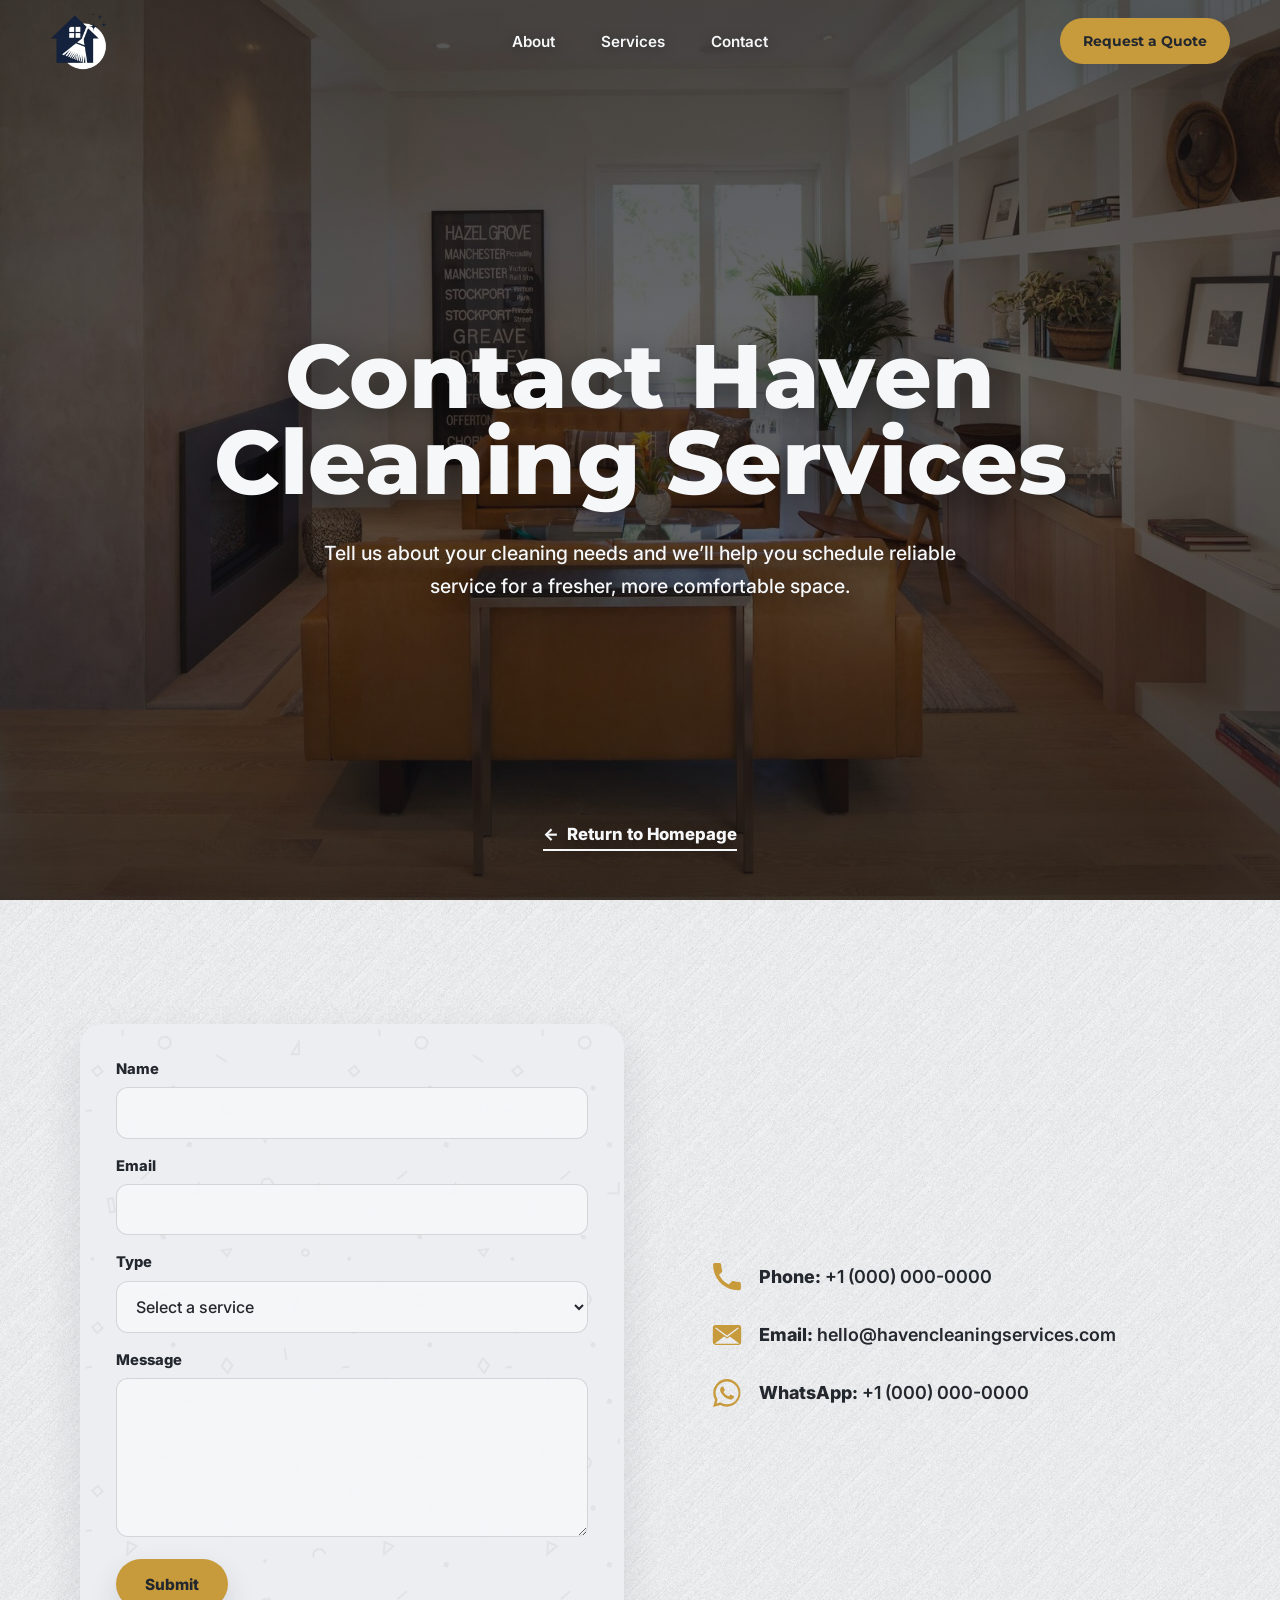
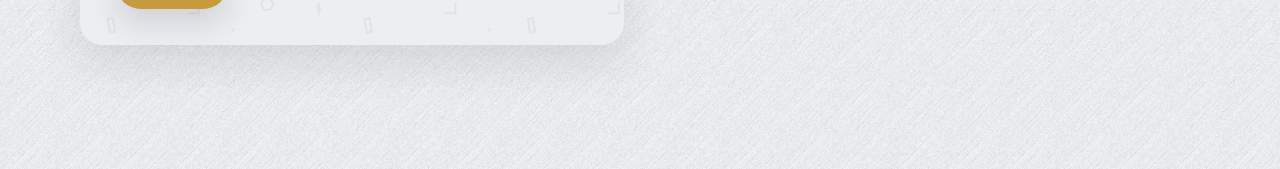
==== html/contact.html @ cd653998 "Contact page contact us section was created" ====
<!DOCTYPE html>
<html lang="en">




<head>

    <!-- Basic -->
    <meta charset="UTF-8">
    <meta name="viewport" content="width=device-width, initial-scale=1.0">
    <title>Contact Us | Haven Cleaning Services</title>

    <!-- SEO -->
    <meta name="description" content="Contact Haven Cleaning Services for professional residential and commercial cleaning services. Get in touch for inquiries, quotes, and bookings.">

    <!-- Open Graph (sharing) -->
    <meta property="og:title" content="Contact Us | Haven Cleaning Services">
    <meta property="og:description" content="Get in touch with Haven Cleaning Services for reliable professional cleaning services.">
    <meta property="og:type" content="website">
    <meta property="og:url" content="https://havencleaningservices.com/contact">
    <meta property="og:image" content="https://havencleaningservices.com/images/contact/hero.webp">

    <!-- Canonical -->
    <link rel="canonical" href="https://havencleaningservices.com/contact">

    <!-- Fonts -->
    <link rel="preconnect" href="https://fonts.googleapis.com">
    <link rel="preconnect" href="https://fonts.gstatic.com" crossorigin>
    <link href="https://fonts.googleapis.com/css2?family=Montserrat:wght@600;700;800&display=swap" rel="stylesheet">
    <link href="https://fonts.googleapis.com/css2?family=Inter:wght@400;500;600&display=swap" rel="stylesheet">

    <!-- Styles -->
    <link rel="stylesheet" href="/css/style.css">

    <!-- Favicon -->
    <link rel="icon" type="image/webp" href="images/logo/favicon.webp">

</head>




<body>


    <!-- ========== SITE HEADER ========== -->
    <header class="site-header" data-site-header>
        <div class="site-header__inner">
            <a class="site-header__logo-link" href="/index.html" aria-label="Haven Cleaning Services home">
                <img class="site-header__logo" src="/images/logo/favicon.webp" alt="Haven Cleaning Services">
            </a>

            <nav class="site-header__nav" aria-label="Primary navigation" data-site-nav>
                <a class="site-header__nav-link" href="/index.html#about" data-nav-link>About</a>
                <a class="site-header__nav-link" href="/index.html#services" data-nav-link>Services</a>
                <a class="site-header__nav-link" href="/index.html#contact" data-nav-link>Contact</a>
            </nav>

            <a class="site-header__cta" href="/index.html#contact">Request a Quote</a>

            <button class="site-header__menu-button" type="button" aria-label="Open navigation menu" aria-expanded="false" aria-controls="mobile-menu" data-menu-toggle>
                <span class="site-header__menu-line"></span>
                <span class="site-header__menu-line"></span>
                <span class="site-header__menu-line"></span>
            </button>
        </div>

        <div class="site-header__mobile-menu" id="mobile-menu" data-mobile-menu>
            <a class="site-header__mobile-link" href="/index.html#about" data-nav-link>About</a>
            <a class="site-header__mobile-link" href="/index.html#services" data-nav-link>Services</a>
            <a class="site-header__mobile-link" href="/index.html#contact" data-nav-link>Contact</a>
            <a class="site-header__mobile-cta" href="/index.html#contact">Request a Quote</a>
        </div>
    </header>
    <!-- ========== END SITE HEADER ========== -->


    <!-- ========== CONTACT HERO SECTION ========== -->
    <main>
        <section class="service-hero service-hero--contact" aria-labelledby="contact-hero-title">
            <div class="service-hero__overlay"></div>

            <div class="service-hero__content">
                <h1 class="service-hero__title" id="contact-hero-title">Contact Haven Cleaning Services</h1>

                <p class="service-hero__text">
                    Tell us about your cleaning needs and we’ll help you schedule reliable service for a fresher, more comfortable space.
                </p>
            </div>

            <a class="service-hero__return-link" href="/index.html">
                <span aria-hidden="true">←</span>
                Return to Homepage
            </a>
        </section>


        <!-- ========== CONTACT FORM SECTION ========== -->
        <section class="contact-page-section" aria-label="Contact form and contact information" data-contact-page-section>
            <div class="contact-page-section__inner">
                <div class="contact-page-section__form-card">
                    <form class="contact-page-section__form" action="#" method="POST">
                        <div class="contact-page-section__field">
                            <label for="contact-name">Name</label>
                            <input id="contact-name" type="text" name="name" autocomplete="name" required>
                        </div>

                        <div class="contact-page-section__field">
                            <label for="contact-email">Email</label>
                            <input id="contact-email" type="email" name="email" autocomplete="email" required>
                        </div>

                        <div class="contact-page-section__field">
                            <label for="contact-type">Type</label>
                            <select id="contact-type" name="service_type" required>
                                <option value="" selected disabled>Select a service</option>
                                <option value="General Cleaning">General Cleaning</option>
                                <option value="Deep Cleaning">Deep Cleaning</option>
                                <option value="Office Cleaning">Office Cleaning</option>
                                <option value="Move In/Move Out Cleaning">Move In/Move Out Cleaning</option>
                                <option value="Other">Other</option>
                            </select>
                        </div>

                        <div class="contact-page-section__field">
                            <label for="contact-message">Message</label>
                            <textarea id="contact-message" name="message" rows="6" required></textarea>
                        </div>

                        <button class="contact-page-section__button" type="submit">Submit</button>
                    </form>
                </div>

                <div class="contact-page-section__info" aria-label="Contact information">
                    <div class="contact-page-section__item" data-contact-page-item>
                        <svg class="contact-page-section__icon" viewBox="0 0 24 24" aria-hidden="true" focusable="false">
                            <path d="M6.62 10.79c1.44 2.83 3.76 5.14 6.59 6.59l2.2-2.2c.31-.31.77-.41 1.18-.27 1.3.43 2.67.66 4.08.66.62 0 1.13.51 1.13 1.13v3.49c0 .62-.51 1.13-1.13 1.13C10.45 21.82 2.18 13.55 2.18 3.33c0-.62.51-1.13 1.13-1.13H6.8c.62 0 1.13.51 1.13 1.13 0 1.41.23 2.78.66 4.08.13.41.04.87-.28 1.18l-2.2 2.2z" />
                        </svg>
                        <p class="contact-page-section__item-text">
                            <span>Phone:</span>
                            <a href="tel:+10000000000">+1 (000) 000-0000</a>
                        </p>
                    </div>

                    <div class="contact-page-section__item" data-contact-page-item>
                        <svg class="contact-page-section__icon" viewBox="0 0 24 24" aria-hidden="true" focusable="false">
                            <path d="M3.8 5h16.4c1 0 1.8.8 1.8 1.8v10.4c0 1-.8 1.8-1.8 1.8H3.8c-1 0-1.8-.8-1.8-1.8V6.8C2 5.8 2.8 5 3.8 5zm8.2 7.35L4.58 6.8H3.8v.56l8.2 6.14 8.2-6.14V6.8h-.78L12 12.35zm-2.02.68L3.8 17.66v.54h16.4v-.54l-6.18-4.63-2.02 1.51-2.02-1.51z" />
                        </svg>
                        <p class="contact-page-section__item-text">
                            <span>Email:</span>
                            <a href="mailto:hello@havencleaningservices.com">hello@havencleaningservices.com</a>
                        </p>
                    </div>

                    <div class="contact-page-section__item" data-contact-page-item>
                        <svg class="contact-page-section__icon" viewBox="0 0 24 24" aria-hidden="true" focusable="false">
                            <path d="M12.04 2.2A9.73 9.73 0 0 0 2.3 11.92c0 1.72.45 3.4 1.31 4.88L2.2 21.8l5.13-1.35a9.71 9.71 0 0 0 4.71 1.2h.01a9.73 9.73 0 0 0-.01-19.45zm0 17.8h-.01a8.08 8.08 0 0 1-4.12-1.13l-.3-.18-3.04.8.81-2.96-.2-.3a8.07 8.07 0 1 1 6.86 3.77zm4.43-6.04c-.24-.12-1.44-.71-1.66-.79-.22-.08-.38-.12-.54.12-.16.24-.62.79-.76.95-.14.16-.28.18-.52.06-.24-.12-1.02-.38-1.95-1.2-.72-.64-1.2-1.43-1.34-1.67-.14-.24-.01-.37.11-.49.11-.11.24-.28.36-.42.12-.14.16-.24.24-.4.08-.16.04-.3-.02-.42-.06-.12-.54-1.3-.74-1.78-.19-.47-.39-.4-.54-.41h-.46c-.16 0-.42.06-.64.3-.22.24-.84.82-.84 2s.86 2.32.98 2.48c.12.16 1.69 2.58 4.09 3.61.57.25 1.02.4 1.37.51.57.18 1.1.16 1.51.1.46-.07 1.44-.59 1.64-1.16.2-.57.2-1.06.14-1.16-.06-.1-.22-.16-.46-.28z" />
                        </svg>
                        <p class="contact-page-section__item-text">
                            <span>WhatsApp:</span>
                            <a href="https://wa.me/10000000000">+1 (000) 000-0000</a>
                        </p>
                    </div>
                </div>
            </div>
        </section>
        <!-- ========== END CONTACT FORM SECTION ========== -->
    </main>
    <!-- ========== END CONTACT HERO SECTION ========== -->


<script src="/js/script.js"></script>
</body>
</html>
---- css/style.css ----
/* ========== GLOBAL WEBSITE SETUP ========== */


/* ---------- Reset ---------- */
* {
    margin: 0;
    padding: 0;
    box-sizing: border-box;
    -webkit-tap-highlight-color: transparent;
}


/* ---------- Smooth Scroll ---------- */
html {
    scroll-behavior: smooth;
}


/* ---------- Body ---------- */
body {
    font-family: 'Inter', sans-serif;
    background-color: #f6f7f9;
    background-image: url('../images/texture/texture-1.webp');
    background-repeat: repeat;
    background-size: 500px;
    color: #23272e;
}

body.is-lightbox-open {
    overflow: hidden;
}


/* ---------- Headings ---------- */
h1,
h2,
h3,
h4,
h5,
h6 {
    font-family: 'Montserrat', sans-serif;
}


/* ---------- Links ---------- */
a {
    text-decoration: none;
    color: inherit;
}


/* ---------- Images ---------- */
img {
    display: block;
    max-width: 100%;
}


/* ========== SITE HEADER ========== */


/* ---------- Header Shell ---------- */
.site-header {
    position: fixed;
    top: 0;
    left: 0;
    z-index: 1000;
    width: 100%;
    color: #f6f7f9;
    background-color: transparent;
    transition:
        background-color 260ms ease,
        box-shadow 260ms ease,
        color 260ms ease,
        backdrop-filter 260ms ease;
}

.site-header.is-scrolled,
.site-header.is-menu-open {
    color: #23272e;
    background-color: #f6f7f9;
    background-image:
        url('../images/texture/texture-1.webp'),
        linear-gradient(rgba(246, 247, 249, 0.48), rgba(246, 247, 249, 0.48));
    background-repeat: repeat;
    background-size: 500px, auto;
    background-blend-mode: multiply, normal;
    backdrop-filter: blur(14px);
    -webkit-backdrop-filter: blur(14px);
    box-shadow: 0 14px 40px rgba(35, 39, 46, 0.08);
}

.site-header__inner {
    display: grid;
    grid-template-columns: minmax(150px, 1fr) auto minmax(150px, 1fr);
    align-items: center;
    width: min(1180px, calc(100% - 40px));
    min-height: 82px;
    margin: 0 auto;
    gap: 28px;
}


/* ---------- Header Logo ---------- */
.site-header__logo-link {
    justify-self: start;
    display: inline-flex;
    align-items: center;
    border-radius: 999px;
    transition: transform 520ms cubic-bezier(0.2, 0.8, 0.2, 1);
}

.site-header__logo-link:hover {
    transform: scale(1.05) rotate(360deg);
}

.site-header__logo-link:focus-visible {
    outline: 3px solid rgba(199, 154, 59, 0.7);
    outline-offset: 5px;
}

.site-header__logo {
    width: clamp(46px, 5vw, 58px);
    height: auto;
}


/* ---------- Desktop Navigation ---------- */
.site-header__nav {
    display: inline-flex;
    align-items: center;
    justify-content: center;
    gap: clamp(24px, 4vw, 46px);
}

.site-header__nav-link,
.site-header__mobile-link {
    position: relative;
    display: inline-flex;
    align-items: center;
    min-height: 44px;
    font-family: 'Inter', sans-serif;
    font-size: 0.95rem;
    font-weight: 600;
    letter-spacing: 0;
    color: currentColor;
    text-shadow: 0 2px 12px rgba(0, 0, 0, 0.38);
    transition:
        color 220ms ease,
        text-shadow 220ms ease;
}

.site-header.is-scrolled .site-header__nav-link,
.site-header.is-menu-open .site-header__nav-link,
.site-header.is-scrolled .site-header__mobile-link,
.site-header.is-menu-open .site-header__mobile-link {
    text-shadow: none;
}

.site-header__nav-link::after,
.site-header__mobile-link::after {
    position: absolute;
    right: 0;
    bottom: 6px;
    left: 0;
    height: 2px;
    content: "";
    background-color: #c79a3b;
    transform: scaleX(0);
    transform-origin: left center;
    transition: transform 220ms ease;
}

.site-header__nav-link:hover::after,
.site-header__nav-link.is-active::after,
.site-header__mobile-link:hover::after,
.site-header__mobile-link.is-active::after {
    transform: scaleX(1);
}

.site-header__nav-link:focus-visible,
.site-header__mobile-link:focus-visible {
    outline: 3px solid rgba(199, 154, 59, 0.7);
    outline-offset: 6px;
}


/* ---------- Header CTA ---------- */
.site-header__cta,
.site-header__mobile-cta {
    display: inline-flex;
    align-items: center;
    justify-content: center;
    min-height: 46px;
    padding: 0 22px;
    border: 1px solid rgba(199, 154, 59, 0.82);
    border-radius: 999px;
    font-family: 'Montserrat', sans-serif;
    font-size: 0.88rem;
    font-weight: 700;
    letter-spacing: 0;
    color: #23272e;
    background-color: #c79a3b;
    box-shadow: 0 10px 24px rgba(35, 39, 46, 0.14);
    transition:
        transform 180ms ease,
        box-shadow 180ms ease,
        background-color 180ms ease;
}

.site-header__cta {
    justify-self: end;
}

.site-header__cta:hover,
.site-header__mobile-cta:hover {
    transform: translateY(-2px) scale(1.03);
    box-shadow: 0 16px 32px rgba(35, 39, 46, 0.2);
}

.site-header__cta:active,
.site-header__mobile-cta:active {
    transform: translateY(1px) scale(0.98);
    box-shadow: 0 8px 18px rgba(35, 39, 46, 0.14);
}

.site-header__cta:focus-visible,
.site-header__mobile-cta:focus-visible,
.site-header__menu-button:focus-visible {
    outline: 3px solid rgba(199, 154, 59, 0.72);
    outline-offset: 5px;
}


/* ---------- Mobile Menu Toggle ---------- */
.site-header__menu-button {
    display: none;
    justify-self: end;
    width: 46px;
    height: 46px;
    border: 1px solid rgba(246, 247, 249, 0.48);
    border-radius: 999px;
    color: currentColor;
    background-color: rgba(246, 247, 249, 0.12);
    cursor: pointer;
    transition:
        border-color 220ms ease,
        background-color 220ms ease,
        transform 180ms ease;
}

.site-header.is-scrolled .site-header__menu-button,
.site-header.is-menu-open .site-header__menu-button {
    border-color: rgba(35, 39, 46, 0.12);
    background-color: rgba(35, 39, 46, 0.04);
}

.site-header__menu-button:hover {
    transform: translateY(-1px);
}

.site-header__menu-line {
    display: block;
    width: 18px;
    height: 2px;
    margin: 4px auto;
    border-radius: 999px;
    background-color: currentColor;
    transition:
        transform 220ms ease,
        opacity 220ms ease;
}

.site-header.is-menu-open .site-header__menu-line:nth-child(1) {
    transform: translateY(6px) rotate(45deg);
}

.site-header.is-menu-open .site-header__menu-line:nth-child(2) {
    opacity: 0;
}

.site-header.is-menu-open .site-header__menu-line:nth-child(3) {
    transform: translateY(-6px) rotate(-45deg);
}


/* ---------- Mobile Menu Panel ---------- */
.site-header__mobile-menu {
    display: none;
}


/* ---------- Header Responsive ---------- */
@media (max-width: 820px) {
    .site-header__inner {
        grid-template-columns: 1fr auto;
        width: min(100% - 28px, 720px);
        min-height: 72px;
        gap: 18px;
    }

    .site-header__nav,
    .site-header__cta {
        display: none;
    }

    .site-header__menu-button {
        display: inline-block;
    }

    .site-header__mobile-menu {
        display: grid;
        width: min(100% - 28px, 720px);
        max-height: 0;
        margin: 0 auto;
        overflow: hidden;
        opacity: 0;
        visibility: hidden;
        transform: translateY(-10px);
        transition:
            max-height 260ms ease,
            opacity 220ms ease,
            transform 260ms ease,
            visibility 260ms ease;
    }

    .site-header.is-menu-open .site-header__mobile-menu {
        max-height: 340px;
        padding: 4px 0 18px;
        opacity: 1;
        visibility: visible;
        transform: translateY(0);
    }

    .site-header__mobile-link,
    .site-header__mobile-cta {
        width: 100%;
    }

    .site-header__mobile-link {
        justify-content: flex-start;
        min-height: 48px;
        font-size: 1rem;
    }

    .site-header__mobile-link::after {
        bottom: 4px;
        width: 76px;
    }

    .site-header__mobile-cta {
        margin-top: 12px;
    }
}

@media (max-width: 420px) {
    .site-header__inner,
    .site-header__mobile-menu {
        width: calc(100% - 22px);
    }

    .site-header__logo {
        width: 46px;
    }

    .site-header__mobile-cta {
        min-height: 44px;
        padding: 0 18px;
        font-size: 0.82rem;
    }
}


/* ========== HERO SECTION ========== */


/* ---------- Hero Shell ---------- */
.hero-section {
    position: relative;
    display: grid;
    place-items: center;
    min-height: 100vh;
    padding: clamp(120px, 16vh, 170px) 20px clamp(72px, 10vh, 110px);
    overflow: hidden;
    isolation: isolate;
    background-image: url('../images/homepage/hero-image.webp');
    background-position: center;
    background-size: cover;
    background-repeat: no-repeat;
}

.hero-section__overlay {
    position: absolute;
    inset: 0;
    z-index: -1;
    background:
        linear-gradient(
            180deg,
            rgba(12, 15, 19, 0.58) 0%,
            rgba(12, 15, 19, 0.48) 44%,
            rgba(12, 15, 19, 0.66) 100%
        ),
        rgba(12, 15, 19, 0.28);
}


/* ---------- Hero Content ---------- */
.hero-section__content {
    display: grid;
    justify-items: center;
    width: min(100%, 820px);
    text-align: center;
    color: #f6f7f9;
}

.hero-section__title {
    display: grid;
    gap: 0.08em;
    font-family: 'Montserrat', sans-serif;
    font-size: clamp(3.4rem, 8vw, 7.4rem);
    font-weight: 800;
    line-height: 0.9;
    letter-spacing: 0;
    color: #f6f7f9;
    text-shadow: 0 10px 34px rgba(0, 0, 0, 0.56);
}

.hero-section__title-small {
    font-size: 0.76em;
}

.hero-section__text {
    max-width: 660px;
    margin-top: clamp(22px, 4vw, 32px);
    font-family: 'Inter', sans-serif;
    font-size: clamp(1rem, 2vw, 1.22rem);
    font-weight: 500;
    line-height: 1.7;
    color: #f6f7f9;
    text-shadow: 0 4px 18px rgba(0, 0, 0, 0.48);
}

.hero-section__cta {
    display: inline-flex;
    align-items: center;
    justify-content: center;
    min-height: 52px;
    margin-top: clamp(30px, 5vw, 42px);
    padding: 0 28px;
    border: 1px solid rgba(199, 154, 59, 0.86);
    border-radius: 999px;
    font-family: 'Montserrat', sans-serif;
    font-size: 0.95rem;
    font-weight: 700;
    letter-spacing: 0;
    color: #23272e;
    background-color: #c79a3b;
    box-shadow: 0 14px 30px rgba(0, 0, 0, 0.26);
    transition:
        transform 180ms ease,
        box-shadow 180ms ease,
        background-color 180ms ease;
}

.hero-section__cta:hover {
    transform: translateY(-2px) scale(1.03);
    box-shadow: 0 20px 38px rgba(0, 0, 0, 0.34);
}

.hero-section__cta:active {
    transform: translateY(1px) scale(0.98);
    box-shadow: 0 10px 22px rgba(0, 0, 0, 0.24);
}

.hero-section__cta:focus-visible {
    outline: 3px solid rgba(246, 247, 249, 0.86);
    outline-offset: 5px;
}


/* ---------- Hero Responsive ---------- */
@media (max-width: 720px) {
    .hero-section {
        padding: 112px 18px 72px;
    }

    .hero-section__content {
        width: min(100%, 560px);
    }

    .hero-section__title {
        font-size: clamp(3rem, 13vw, 5.2rem);
    }

    .hero-section__text {
        max-width: 520px;
        line-height: 1.62;
    }

    .hero-section__cta {
        min-height: 50px;
        padding: 0 24px;
        font-size: 0.9rem;
    }
}

@media (max-width: 420px) {
    .hero-section {
        padding: 104px 16px 64px;
    }

    .hero-section__title {
        font-size: clamp(2.62rem, 14vw, 3.5rem);
    }

    .hero-section__text {
        margin-top: 20px;
        font-size: 0.98rem;
    }

    .hero-section__cta {
        width: min(100%, 260px);
        min-height: 48px;
        margin-top: 28px;
        padding: 0 20px;
        font-size: 0.86rem;
    }
}


/* ========== TRUST STRIP SECTION ========== */


/* ---------- Trust Strip Shell ---------- */
.trust-strip {
    background-color: #244584;
    color: #f6f7f9;
}

.trust-strip__inner {
    display: grid;
    grid-template-columns: repeat(3, minmax(0, 1fr));
    align-items: center;
    width: min(1040px, calc(100% - 40px));
    margin: 0 auto;
    padding: clamp(18px, 3vw, 26px) 0;
    gap: clamp(20px, 5vw, 72px);
}


/* ---------- Trust Items ---------- */
.trust-strip__item {
    display: grid;
    justify-items: center;
    align-content: center;
    gap: 8px;
    min-width: 0;
    text-align: center;
    opacity: 0;
    transform: translateY(14px);
    transition:
        opacity 620ms ease,
        transform 620ms cubic-bezier(0.2, 0.8, 0.2, 1);
}

.trust-strip.is-visible .trust-strip__item {
    opacity: 1;
    transform: translateY(0);
}

.trust-strip.is-visible .trust-strip__item:nth-child(2) {
    transition-delay: 90ms;
}

.trust-strip.is-visible .trust-strip__item:nth-child(3) {
    transition-delay: 180ms;
}

.trust-strip__icon {
    width: clamp(24px, 3vw, 34px);
    height: clamp(24px, 3vw, 34px);
    color: #f6f7f9;
    fill: currentColor;
    filter: drop-shadow(0 3px 10px rgba(0, 0, 0, 0.18));
}

.trust-strip__text {
    font-family: 'Inter', sans-serif;
    font-size: clamp(0.86rem, 1.5vw, 1rem);
    font-weight: 700;
    line-height: 1.25;
    letter-spacing: 0;
    color: #f6f7f9;
    text-shadow: 0 2px 10px rgba(0, 0, 0, 0.28);
}


/* ---------- Trust Strip Responsive ---------- */
@media (max-width: 640px) {
    .trust-strip__inner {
        width: calc(100% - 24px);
        padding: 15px 0;
        gap: 12px;
    }

    .trust-strip__item {
        gap: 6px;
    }

    .trust-strip__icon {
        width: 23px;
        height: 23px;
    }

    .trust-strip__text {
        font-size: 0.78rem;
    }
}

@media (max-width: 420px) {
    .trust-strip__inner {
        width: calc(100% - 18px);
        padding: 12px 0;
        gap: 7px;
    }

    .trust-strip__item {
        gap: 5px;
    }

    .trust-strip__icon {
        width: 20px;
        height: 20px;
    }

    .trust-strip__text {
        font-size: 0.68rem;
        line-height: 1.18;
    }
}

@media (prefers-reduced-motion: reduce) {
    .trust-strip__item {
        transition: none;
    }
}


/* ========== SERVICES SECTION ========== */


/* ---------- Services Shell ---------- */
.services-section {
    background-color: #f6f7f9;
    background-image: url('../images/texture/texture-1.webp');
    background-repeat: repeat;
    background-size: 500px;
    color: #23272e;
}

.services-section__inner {
    width: min(1180px, calc(100% - 40px));
    margin: 0 auto;
    padding: clamp(72px, 10vw, 118px) 0;
}

.services-section__title {
    margin-bottom: clamp(34px, 5vw, 54px);
    font-family: 'Montserrat', sans-serif;
    font-size: clamp(2.1rem, 4vw, 3.4rem);
    font-weight: 800;
    line-height: 1;
    letter-spacing: 0;
    text-align: center;
    color: #23272e;
}


/* ---------- Services Carousel ---------- */
.services-carousel {
    --visible-cards: 3;
    --carousel-gap: 24px;
}

.services-carousel__viewport {
    overflow: hidden;
    cursor: grab;
    touch-action: pan-y;
    user-select: none;
    -webkit-user-select: none;
}

.services-carousel__viewport.is-dragging {
    cursor: grabbing;
}

.services-carousel__track {
    display: flex;
    gap: var(--carousel-gap);
    will-change: transform;
    user-select: none;
    -webkit-user-select: none;
    transition: transform 520ms cubic-bezier(0.22, 0.78, 0.22, 1);
}

.services-carousel__track.is-dragging {
    transition: none;
}

.services-carousel__dots {
    display: flex;
    justify-content: center;
    align-items: center;
    gap: 10px;
    margin-top: clamp(28px, 4vw, 38px);
}

.services-carousel__dot {
    width: 10px;
    height: 10px;
    border: 0;
    border-radius: 999px;
    background-color: rgba(35, 39, 46, 0.24);
    cursor: pointer;
    transition:
        width 180ms ease,
        background-color 180ms ease,
        transform 180ms ease;
}

.services-carousel__dot:hover,
.services-carousel__dot.is-active {
    background-color: #c79a3b;
}

.services-carousel__dot.is-active {
    width: 28px;
}

.services-carousel__dot:focus-visible {
    outline: 3px solid rgba(199, 154, 59, 0.55);
    outline-offset: 4px;
}


/* ---------- Service Cards ---------- */
.service-card {
    flex: 0 0 calc((100% - (2 * var(--carousel-gap))) / 3);
    display: flex;
    flex-direction: column;
    justify-content: space-between;
    min-height: 470px;
    padding: clamp(24px, 3vw, 32px);
    border-radius: 22px;
    color: #23272e;
    background-color: #eceef2;
    background-image: url('../images/texture/texture-11.webp');
    background-repeat: repeat;
    background-size: 420px;
    box-shadow: 0 18px 42px rgba(35, 39, 46, 0.11);
    user-select: none;
    -webkit-user-select: none;
    transition:
        transform 220ms ease,
        box-shadow 220ms ease;
}

.service-card:hover {
    transform: translateY(-6px) scale(1.015);
    box-shadow: 0 26px 54px rgba(35, 39, 46, 0.16);
}

.service-card__image {
    width: 100%;
    aspect-ratio: 16 / 10;
    margin-bottom: 22px;
    border-radius: 16px;
    object-fit: cover;
    box-shadow: 0 12px 28px rgba(35, 39, 46, 0.12);
    pointer-events: none;
    -webkit-user-drag: none;
}

.service-card__title {
    font-family: 'Montserrat', sans-serif;
    font-size: clamp(1.35rem, 2vw, 1.75rem);
    font-weight: 800;
    line-height: 1.12;
    letter-spacing: 0;
    color: #23272e;
}

.service-card__description {
    margin-top: 16px;
    font-family: 'Inter', sans-serif;
    font-size: 0.98rem;
    font-weight: 500;
    line-height: 1.65;
    color: #23272e;
}

.service-card__features {
    display: grid;
    gap: 10px;
    margin-top: 22px;
    padding-left: 18px;
    font-family: 'Inter', sans-serif;
    font-size: 0.94rem;
    font-weight: 600;
    line-height: 1.45;
    color: #23272e;
}

.service-card__features li::marker {
    color: #c79a3b;
}

.service-card__actions {
    display: grid;
    justify-items: start;
    gap: 16px;
    margin-top: 30px;
}

.service-card__cta {
    display: inline-flex;
    align-items: center;
    justify-content: center;
    min-height: 46px;
    padding: 0 22px;
    border: 1px solid rgba(199, 154, 59, 0.84);
    border-radius: 999px;
    font-family: 'Montserrat', sans-serif;
    font-size: 0.88rem;
    font-weight: 700;
    letter-spacing: 0;
    color: #23272e;
    background-color: #c79a3b;
    box-shadow: 0 10px 22px rgba(35, 39, 46, 0.13);
    transition:
        transform 180ms ease,
        box-shadow 180ms ease;
}

.service-card__cta:hover {
    transform: translateY(-2px) scale(1.03);
    box-shadow: 0 16px 32px rgba(35, 39, 46, 0.18);
}

.service-card__cta:active {
    transform: translateY(1px) scale(0.98);
    box-shadow: 0 8px 16px rgba(35, 39, 46, 0.12);
}

.service-card__link {
    display: inline;
    font-family: 'Inter', sans-serif;
    font-size: 0.9rem;
    font-weight: 700;
    line-height: 1.4;
    color: #23272e;
    text-decoration: underline;
    text-decoration-color: #c79a3b;
    text-decoration-thickness: 2px;
    text-underline-offset: 5px;
    transition:
        color 180ms ease,
        text-underline-offset 180ms ease;
}

.service-card__link:hover {
    color: #244584;
    text-underline-offset: 7px;
}

.service-card__cta:focus-visible,
.service-card__link:focus-visible {
    outline: 3px solid rgba(199, 154, 59, 0.58);
    outline-offset: 5px;
}


/* ---------- Services Responsive ---------- */
@media (max-width: 920px) {
    .services-carousel {
        --visible-cards: 2;
        --carousel-gap: 20px;
    }

    .service-card {
        flex-basis: calc((100% - var(--carousel-gap)) / 2);
        min-height: 440px;
    }
}

@media (max-width: 640px) {
    .services-section__inner {
        width: calc(100% - 28px);
        padding: 62px 0 70px;
    }

    .services-carousel {
        --visible-cards: 1;
        --carousel-gap: 16px;
    }

    .service-card {
        flex-basis: 100%;
        min-height: 430px;
        border-radius: 18px;
    }

    .service-card__description {
        font-size: 0.94rem;
    }

    .service-card__features {
        font-size: 0.9rem;
    }
}

@media (max-width: 420px) {
    .services-section__inner {
        width: calc(100% - 22px);
    }

    .service-card {
        min-height: 452px;
        padding: 22px;
    }

    .service-card__image {
        margin-bottom: 18px;
        border-radius: 14px;
    }

    .service-card__cta {
        width: 100%;
    }

    .service-card__link {
        font-size: 0.84rem;
    }
}


/* ========== ABOUT SECTION ========== */


/* ---------- About Shell ---------- */
.about-section {
    overflow: hidden;
    background-color: #f0f7fe;
    background-image: url('../images/texture/texture-1.webp');
    background-repeat: repeat;
    background-size: 500px;
    color: #23272e;
}

.about-section__inner {
    display: grid;
    grid-template-columns: minmax(0, 1fr) minmax(320px, 0.92fr);
    align-items: center;
    width: min(1180px, calc(100% - 40px));
    min-height: 620px;
    margin: 0 auto;
    padding: clamp(82px, 10vw, 124px) 0;
    gap: clamp(46px, 7vw, 86px);
}


/* ---------- About Content ---------- */
.about-section__content {
    display: grid;
    justify-items: center;
    max-width: 610px;
    text-align: center;
    opacity: 0;
    transform: translateY(18px);
    transition:
        opacity 1000ms ease,
        transform 1000ms cubic-bezier(0.2, 0.8, 0.2, 1);
}

.about-section.is-visible .about-section__content {
    opacity: 1;
    transform: translateY(0);
}

.about-section__title {
    font-family: 'Montserrat', sans-serif;
    font-size: clamp(2.1rem, 4vw, 3.4rem);
    font-weight: 800;
    line-height: 1;
    letter-spacing: 0;
    color: #23272e;
}

.about-section__text {
    margin-top: clamp(22px, 3vw, 30px);
    font-family: 'Inter', sans-serif;
    font-size: clamp(1rem, 1.7vw, 1.14rem);
    font-weight: 500;
    line-height: 1.82;
    color: #23272e;
}


/* ---------- About Image ---------- */
.about-section__media {
    position: relative;
    height: clamp(360px, 42vw, 460px);
    min-height: 0;
    margin-right: clamp(12px, 2vw, 24px);
    transform: skewX(-7deg);
    overflow: hidden;
    border-radius: 24px;
    box-shadow: 0 24px 58px rgba(35, 39, 46, 0.16);
}

.about-section__image {
    position: absolute;
    inset: 0;
    width: 116%;
    height: 100%;
    max-width: none;
    object-fit: cover;
    object-position: center;
    transform: translateX(-7%) skewX(7deg) scale(1.04);
}


/* ---------- About Responsive ---------- */
@media (max-width: 900px) {
    .about-section__inner {
        grid-template-columns: 1fr;
        width: min(760px, calc(100% - 36px));
        min-height: auto;
        padding: 76px 0;
    }

    .about-section__content {
        justify-self: center;
        max-width: 680px;
    }

    .about-section__media {
        display: none;
    }
}

@media (max-width: 420px) {
    .about-section__inner {
        width: calc(100% - 24px);
        padding: 64px 0;
    }

    .about-section__text {
        line-height: 1.7;
    }
}

@media (prefers-reduced-motion: reduce) {
    .about-section__content {
        transition: none;
    }
}


/* ========== TESTIMONIALS SECTION ========== */


/* ---------- Testimonials Shell ---------- */
.testimonials-section {
    background-color: #f9f6ed;
    background-image: url('../images/texture/texture-1.webp');
    background-repeat: repeat;
    background-size: 500px;
    color: #23272e;
}

.testimonials-section__inner {
    width: min(1180px, calc(100% - 40px));
    margin: 0 auto;
    padding: clamp(72px, 10vw, 118px) 0;
}

.testimonials-section__title {
    margin-bottom: clamp(34px, 5vw, 54px);
    font-family: 'Montserrat', sans-serif;
    font-size: clamp(2rem, 4vw, 3.25rem);
    font-weight: 800;
    line-height: 1.05;
    letter-spacing: 0;
    text-align: center;
    color: #23272e;
}


/* ---------- Testimonials Grid ---------- */
.testimonials-section__grid {
    display: grid;
    grid-template-columns: repeat(4, minmax(0, 1fr));
    gap: clamp(18px, 2.4vw, 26px);
}

.testimonial-card {
    display: flex;
    flex-direction: column;
    min-height: 330px;
    padding: clamp(24px, 2.7vw, 30px);
    border-radius: 22px;
    background-color: #eceef2;
    background-image: url('../images/texture/texture-11.webp');
    background-repeat: repeat;
    background-size: 420px;
    box-shadow: 0 18px 42px rgba(35, 39, 46, 0.11);
    transition:
        transform 220ms ease,
        box-shadow 220ms ease;
}

.testimonial-card:hover {
    transform: translateY(-6px) scale(1.015);
    box-shadow: 0 26px 54px rgba(35, 39, 46, 0.16);
}

.testimonial-card__rating {
    font-family: 'Inter', sans-serif;
    font-size: 1rem;
    font-weight: 700;
    line-height: 1;
    letter-spacing: 2px;
    color: #c79a3b;
}

.testimonial-card__text {
    margin-top: 22px;
    font-family: 'Inter', sans-serif;
    font-size: 0.96rem;
    font-weight: 500;
    line-height: 1.7;
    color: #23272e;
}

.testimonial-card__client {
    margin-top: auto;
    padding-top: 28px;
}

.testimonial-card__name {
    font-family: 'Inter', sans-serif;
    font-size: 1rem;
    font-weight: 800;
    line-height: 1.25;
    color: #23272e;
}

.testimonial-card__source {
    margin-top: 5px;
    font-family: 'Inter', sans-serif;
    font-size: 0.82rem;
    font-weight: 600;
    line-height: 1.35;
    color: rgba(35, 39, 46, 0.66);
}


/* ---------- Testimonials Responsive ---------- */
@media (max-width: 980px) {
    .testimonials-section__grid {
        grid-template-columns: repeat(2, minmax(0, 1fr));
    }

    .testimonial-card {
        min-height: 285px;
    }
}

@media (max-width: 620px) {
    .testimonials-section__inner {
        width: calc(100% - 28px);
        padding: 62px 0 70px;
    }

    .testimonials-section__grid {
        grid-template-columns: 1fr;
        gap: 18px;
    }

    .testimonial-card {
        min-height: 0;
        border-radius: 18px;
    }
}

@media (max-width: 420px) {
    .testimonials-section__inner {
        width: calc(100% - 22px);
    }

    .testimonial-card {
        padding: 22px;
    }

    .testimonial-card__text {
        font-size: 0.93rem;
        line-height: 1.62;
    }
}


/* ========== CONTACT SECTION ========== */


/* ---------- Contact Shell ---------- */
.contact-section {
    overflow: hidden;
    background-color: #f6f7f9;
    background-image: url('../images/texture/texture-1.webp');
    background-repeat: repeat;
    background-size: 500px;
    color: #23272e;
}

.contact-section__inner {
    display: grid;
    grid-template-columns: minmax(320px, 0.92fr) minmax(0, 1fr);
    align-items: center;
    width: min(1180px, calc(100% - 40px));
    min-height: 620px;
    margin: 0 auto;
    padding: clamp(82px, 10vw, 124px) 0;
    gap: clamp(46px, 7vw, 86px);
}


/* ---------- Contact Image ---------- */
.contact-section__media {
    position: relative;
    height: clamp(360px, 42vw, 460px);
    min-height: 0;
    margin-left: clamp(12px, 2vw, 24px);
    transform: skewX(7deg);
    overflow: hidden;
    border-radius: 24px;
    box-shadow: 0 24px 58px rgba(35, 39, 46, 0.16);
}

.contact-section__image {
    position: absolute;
    inset: 0;
    width: 116%;
    height: 100%;
    max-width: none;
    object-fit: cover;
    object-position: center;
    transform: translateX(-7%) skewX(-7deg) scale(1.04);
}


/* ---------- Contact Content ---------- */
.contact-section__content {
    display: grid;
    justify-items: center;
    max-width: 620px;
    text-align: center;
}

.contact-section__title,
.contact-section__list,
.contact-section__link {
    opacity: 0;
    transform: translateY(18px);
    transition:
        opacity 700ms ease,
        transform 700ms cubic-bezier(0.2, 0.8, 0.2, 1);
}

.contact-section.is-visible .contact-section__title,
.contact-section.is-visible .contact-section__list,
.contact-section.is-visible .contact-section__link {
    opacity: 1;
    transform: translateY(0);
}

.contact-section.is-visible .contact-section__list {
    transition-delay: 110ms;
}

.contact-section.is-visible .contact-section__link {
    transition-delay: 220ms;
}

.contact-section__title {
    font-family: 'Montserrat', sans-serif;
    font-size: clamp(2.1rem, 4vw, 3.4rem);
    font-weight: 800;
    line-height: 1;
    letter-spacing: 0;
    color: #23272e;
}

.contact-section__list {
    display: grid;
    gap: 18px;
    width: min(100%, 520px);
    margin-top: clamp(28px, 4vw, 38px);
}

.contact-section__item {
    display: grid;
    grid-template-columns: auto minmax(0, 1fr);
    align-items: center;
    gap: 14px;
    text-align: left;
}

.contact-section__icon {
    width: clamp(24px, 3vw, 32px);
    height: clamp(24px, 3vw, 32px);
    color: #c79a3b;
    fill: currentColor;
}

.contact-section__item-text {
    min-width: 0;
    font-family: 'Inter', sans-serif;
    font-size: clamp(0.96rem, 1.6vw, 1.08rem);
    font-weight: 600;
    line-height: 1.45;
    color: #23272e;
}

.contact-section__item-text span {
    font-weight: 800;
}

.contact-section__item-text a {
    overflow-wrap: anywhere;
}

.contact-section__link {
    position: relative;
    display: inline-flex;
    margin-top: clamp(28px, 4vw, 38px);
    font-family: 'Inter', sans-serif;
    font-size: clamp(0.94rem, 1.5vw, 1.04rem);
    font-weight: 800;
    line-height: 1.45;
    color: #23272e;
}

.contact-section__link::after {
    position: absolute;
    right: 0;
    bottom: -5px;
    left: 0;
    height: 2px;
    content: "";
    background-color: #c79a3b;
    transform: scaleX(1);
    transform-origin: left center;
    transition:
        transform 220ms ease,
        transform-origin 220ms ease;
}

.contact-section__link:hover::after {
    transform: scaleX(0);
    transform-origin: right center;
}

.contact-section__link:focus-visible,
.contact-section__item-text a:focus-visible {
    outline: 3px solid rgba(199, 154, 59, 0.58);
    outline-offset: 5px;
}


/* ---------- Contact Responsive ---------- */
@media (max-width: 900px) {
    .contact-section__inner {
        grid-template-columns: 1fr;
        width: min(760px, calc(100% - 36px));
        min-height: auto;
        padding: 76px 0;
    }

    .contact-section__media {
        display: none;
    }

    .contact-section__content {
        justify-self: center;
        max-width: 680px;
    }
}

@media (max-width: 520px) {
    .contact-section__inner {
        width: calc(100% - 24px);
        padding: 64px 0;
    }

    .contact-section__list {
        gap: 16px;
    }

    .contact-section__item {
        gap: 12px;
    }
}

@media (prefers-reduced-motion: reduce) {
    .contact-section__title,
    .contact-section__list,
    .contact-section__link {
        transition: none;
    }
}


/* ========== LOCATION SECTION ========== */


/* ---------- Location Shell ---------- */
.location-section {
    background-color: #f9f6ed;
    background-image: url('../images/texture/texture-1.webp');
    background-repeat: repeat;
    background-size: 500px;
    color: #23272e;
}

.location-section__inner {
    width: min(1200px, calc(100% - 40px));
    margin: 0 auto;
    padding: clamp(72px, 10vw, 118px) 0;
    text-align: center;
}

.location-section__title {
    font-family: 'Montserrat', sans-serif;
    font-size: clamp(2.1rem, 4vw, 3.4rem);
    font-weight: 800;
    line-height: 1;
    letter-spacing: 0;
    color: #23272e;
}

.location-section__text {
    margin-top: 16px;
    font-family: 'Inter', sans-serif;
    font-size: clamp(1rem, 1.7vw, 1.14rem);
    font-weight: 600;
    line-height: 1.55;
    color: #23272e;
}


/* ---------- Location Map ---------- */
.location-section__map {
    width: 100%;
    margin-top: clamp(34px, 5vw, 52px);
    overflow: hidden;
    border-radius: 24px;
    box-shadow: 0 24px 58px rgba(35, 39, 46, 0.16);
    transition:
        transform 220ms ease,
        box-shadow 220ms ease;
}

.location-section__map:hover {
    transform: scale(1.012);
    box-shadow: 0 30px 68px rgba(35, 39, 46, 0.18);
}

.location-section__map iframe {
    display: block;
    width: 100%;
    height: clamp(320px, 42vw, 450px);
}


/* ---------- Location Responsive ---------- */
@media (max-width: 640px) {
    .location-section__inner {
        width: calc(100% - 28px);
        padding: 62px 0 70px;
    }

    .location-section__map {
        border-radius: 18px;
    }
}

@media (max-width: 420px) {
    .location-section__inner {
        width: calc(100% - 22px);
    }

    .location-section__text {
        font-size: 0.96rem;
    }

    .location-section__map iframe {
        height: 300px;
    }
}


/* ========== FOOTER SECTION ========== */


/* ---------- Footer Shell ---------- */
.site-footer {
    background-color: #244584;
    background-image: url('../images/texture/texture-1.webp');
    background-repeat: repeat;
    background-size: 500px;
    color: #f6f7f9;
}

.site-footer__inner {
    width: min(1180px, calc(100% - 40px));
    margin: 0 auto;
    padding: clamp(54px, 7vw, 78px) 0 28px;
}

.site-footer__main {
    display: grid;
    grid-template-columns: 1fr auto 1fr;
    align-items: start;
    gap: clamp(42px, 7vw, 86px);
}


/* ---------- Footer Brand ---------- */
.site-footer__brand {
    display: grid;
    justify-items: center;
    justify-self: start;
    text-align: center;
}

.site-footer__logo-link {
    display: inline-flex;
    border-radius: 999px;
    transition: transform 560ms cubic-bezier(0.2, 0.8, 0.2, 1);
}

.site-footer__logo-link:hover {
    transform: scale(1.05) rotate(-360deg);
}

.site-footer__logo-link:focus-visible {
    outline: 3px solid rgba(215, 185, 109, 0.72);
    outline-offset: 5px;
}

.site-footer__logo {
    width: clamp(58px, 6vw, 76px);
    height: auto;
}

.site-footer__business-name {
    margin-top: 14px;
    font-family: 'Montserrat', sans-serif;
    font-size: clamp(1rem, 1.6vw, 1.14rem);
    font-weight: 800;
    line-height: 1.3;
    color: #f6f7f9;
}


/* ---------- Footer Links ---------- */
.site-footer__links {
    justify-self: center;
}

.site-footer__heading {
    font-family: 'Montserrat', sans-serif;
    font-size: 1.08rem;
    font-weight: 800;
    line-height: 1.2;
    color: #f6f7f9;
}

.site-footer__nav-list {
    display: grid;
    gap: 12px;
    margin-top: 18px;
    padding-left: 18px;
    font-family: 'Inter', sans-serif;
    color: #f6f7f9;
}

.site-footer__nav-list li::marker {
    color: #f6f7f9;
}

.site-footer__nav-link {
    position: relative;
    display: inline-flex;
    font-family: 'Inter', sans-serif;
    font-size: 0.96rem;
    font-weight: 600;
    line-height: 1.45;
    color: #f6f7f9;
}

.site-footer__nav-link::after {
    position: absolute;
    right: 0;
    bottom: -4px;
    left: 0;
    height: 2px;
    content: "";
    background-color: #f6f7f9;
    transform: scaleX(0);
    transform-origin: left center;
    transition: transform 220ms ease;
}

.site-footer__nav-link:hover::after {
    transform: scaleX(1);
}

.site-footer__nav-link:focus-visible {
    outline: 3px solid rgba(215, 185, 109, 0.72);
    outline-offset: 5px;
}


/* ---------- Footer Contact ---------- */
.site-footer__contact {
    justify-self: end;
}

.site-footer__icons {
    display: flex;
    align-items: center;
    gap: 18px;
    margin-top: 18px;
}

.site-footer__icon-link {
    display: inline-flex;
    align-items: center;
    justify-content: center;
    width: 42px;
    height: 42px;
    border-radius: 999px;
    color: #d7b96d;
    transition:
        color 180ms ease,
        transform 180ms ease;
}

.site-footer__icon-link:hover {
    color: #f6f7f9;
    transform: translateY(-2px) scale(1.08);
}

.site-footer__icon-link:focus-visible {
    outline: 3px solid rgba(215, 185, 109, 0.72);
    outline-offset: 4px;
}

.site-footer__icon {
    width: clamp(24px, 3vw, 30px);
    height: clamp(24px, 3vw, 30px);
    fill: currentColor;
}


/* ---------- Footer Copyright ---------- */
.site-footer__copyright {
    margin-top: clamp(42px, 6vw, 58px);
    padding-top: 24px;
    border-top: 1px solid rgba(246, 247, 249, 0.24);
    text-align: center;
}

.site-footer__copyright p {
    font-family: 'Inter', sans-serif;
    font-size: 0.9rem;
    font-weight: 500;
    line-height: 1.6;
    color: #f6f7f9;
}

.site-footer__copyright a {
    color: #f6f7f9;
    transition: color 180ms ease;
}

.site-footer__copyright a:hover {
    color: #d7b96d;
}

.site-footer__copyright a:focus-visible {
    outline: 3px solid rgba(215, 185, 109, 0.72);
    outline-offset: 4px;
}


/* ---------- Footer Responsive ---------- */
@media (max-width: 900px) {
    .site-footer__main {
        grid-template-columns: repeat(2, minmax(0, 1fr));
        gap: 40px 64px;
    }

    .site-footer__brand {
        grid-column: 1 / -1;
        justify-self: center;
    }

    .site-footer__links {
        justify-self: end;
    }

    .site-footer__contact {
        justify-self: start;
    }
}

@media (max-width: 560px) {
    .site-footer__inner {
        width: calc(100% - 28px);
        padding-top: 48px;
    }

    .site-footer__main {
        grid-template-columns: 1fr;
        gap: 34px;
    }

    .site-footer__brand {
        justify-self: center;
    }

    .site-footer__links,
    .site-footer__contact {
        justify-self: stretch;
    }

    .site-footer__icons {
        gap: 16px;
    }

    .site-footer__copyright {
        margin-top: 36px;
    }
}


/* ========== SERVICE HERO SECTION ========== */


/* ---------- Service Hero Shell ---------- */
.service-hero {
    position: relative;
    display: grid;
    place-items: center;
    min-height: 100vh;
    padding: clamp(120px, 16vh, 170px) 20px clamp(92px, 12vh, 132px);
    overflow: hidden;
    isolation: isolate;
    background-position: center;
    background-size: cover;
    background-repeat: no-repeat;
}

.service-hero--general-cleaning {
    background-image: url('../images/service-1/hero.webp');
}

.service-hero--deep-cleaning {
    background-image: url('../images/service-2/hero.webp');
}

.service-hero--office-cleaning {
    background-image: url('../images/service-3/hero.webp');
}

.service-hero--move-cleaning {
    background-image: url('../images/service-4/hero.webp');
}

.service-hero--contact {
    background-image: url('../images/contact/hero.webp');
}

.service-hero__overlay {
    position: absolute;
    inset: 0;
    z-index: -1;
    background:
        linear-gradient(
            180deg,
            rgba(12, 15, 19, 0.6) 0%,
            rgba(12, 15, 19, 0.48) 46%,
            rgba(12, 15, 19, 0.68) 100%
        ),
        rgba(12, 15, 19, 0.26);
}


/* ---------- Service Hero Content ---------- */
.service-hero__content {
    display: grid;
    justify-items: center;
    width: min(100%, 860px);
    text-align: center;
    color: #f6f7f9;
}

.service-hero__title {
    font-family: 'Montserrat', sans-serif;
    font-size: clamp(3rem, 7vw, 6.6rem);
    font-weight: 800;
    line-height: 0.96;
    letter-spacing: 0;
    color: #f6f7f9;
    text-shadow: 0 10px 34px rgba(0, 0, 0, 0.58);
}

.service-hero__text {
    max-width: 680px;
    margin-top: clamp(22px, 4vw, 32px);
    font-family: 'Inter', sans-serif;
    font-size: clamp(1rem, 2vw, 1.22rem);
    font-weight: 500;
    line-height: 1.7;
    color: #f6f7f9;
    text-shadow: 0 4px 18px rgba(0, 0, 0, 0.5);
}

.service-hero__return-link {
    position: absolute;
    right: 20px;
    bottom: clamp(34px, 6vh, 56px);
    left: 20px;
    display: inline-flex;
    align-items: center;
    justify-content: center;
    gap: 8px;
    width: fit-content;
    margin: 0 auto;
    font-family: 'Inter', sans-serif;
    font-size: clamp(0.94rem, 1.5vw, 1.05rem);
    font-weight: 800;
    line-height: 1.45;
    color: #f6f7f9;
    text-shadow: 0 4px 16px rgba(0, 0, 0, 0.46);
}

.service-hero__return-link::after {
    position: absolute;
    right: 0;
    bottom: -5px;
    left: 0;
    height: 2px;
    content: "";
    background-color: #f6f7f9;
    transform: scaleX(1);
    transform-origin: left center;
    transition:
        transform 220ms ease,
        transform-origin 220ms ease;
}

.service-hero__return-link:hover::after {
    transform: scaleX(0);
    transform-origin: right center;
}

.service-hero__return-link:focus-visible {
    outline: 3px solid rgba(246, 247, 249, 0.82);
    outline-offset: 8px;
}


/* ---------- Service Hero Responsive ---------- */
@media (max-width: 720px) {
    .service-hero {
        padding: 112px 18px 102px;
    }

    .service-hero__content {
        width: min(100%, 580px);
    }

    .service-hero__title {
        font-size: clamp(2.8rem, 12vw, 5rem);
    }

    .service-hero__text {
        max-width: 520px;
        line-height: 1.62;
    }
}

@media (max-width: 420px) {
    .service-hero {
        padding: 104px 16px 96px;
    }

    .service-hero__title {
        font-size: clamp(2.42rem, 13vw, 3.4rem);
    }

    .service-hero__text {
        margin-top: 20px;
        font-size: 0.98rem;
    }
}


/* ========== SERVICE BENEFITS STRIP SECTION ========== */


/* ---------- Service Benefits Shell ---------- */
.service-benefits-strip {
    background-color: #244584;
    background-image: url('../images/texture/texture-1.webp');
    background-repeat: repeat;
    background-size: 500px;
    color: #f6f7f9;
}

.service-benefits-strip__inner {
    display: grid;
    grid-template-columns: repeat(4, minmax(0, 1fr));
    align-items: start;
    width: min(1180px, calc(100% - 40px));
    margin: 0 auto;
    padding: clamp(32px, 4vw, 46px) 0;
    gap: clamp(22px, 4vw, 46px);
}


/* ---------- Service Benefit Items ---------- */
.service-benefits-strip__item {
    display: grid;
    justify-items: center;
    gap: 10px;
    text-align: center;
    opacity: 0;
    transform: translateY(16px);
    transition:
        opacity 640ms ease,
        transform 640ms cubic-bezier(0.2, 0.8, 0.2, 1);
}

.service-benefits-strip.is-visible .service-benefits-strip__item {
    opacity: 1;
    transform: translateY(0);
}

.service-benefits-strip.is-visible .service-benefits-strip__item:nth-child(2) {
    transition-delay: 90ms;
}

.service-benefits-strip.is-visible .service-benefits-strip__item:nth-child(3) {
    transition-delay: 180ms;
}

.service-benefits-strip.is-visible .service-benefits-strip__item:nth-child(4) {
    transition-delay: 270ms;
}

.service-benefits-strip__icon {
    width: clamp(32px, 4vw, 42px);
    height: clamp(32px, 4vw, 42px);
    color: #f6f7f9;
    fill: none;
    stroke: currentColor;
    stroke-width: 1.8;
    stroke-linecap: round;
    stroke-linejoin: round;
    filter: drop-shadow(0 3px 10px rgba(0, 0, 0, 0.18));
}

.service-benefits-strip__heading {
    margin-top: 4px;
    font-family: 'Montserrat', sans-serif;
    font-size: clamp(0.88rem, 1.4vw, 1rem);
    font-weight: 800;
    line-height: 1.25;
    letter-spacing: 0;
    color: #f6f7f9;
}

.service-benefits-strip__text {
    max-width: 230px;
    font-family: 'Inter', sans-serif;
    font-size: clamp(0.84rem, 1.25vw, 0.94rem);
    font-weight: 500;
    line-height: 1.5;
    color: #f6f7f9;
}


/* ---------- Service Benefits Responsive ---------- */
@media (max-width: 900px) {
    .service-benefits-strip__inner {
        grid-template-columns: repeat(2, minmax(0, 1fr));
        width: min(720px, calc(100% - 36px));
        gap: 34px 42px;
    }
}

@media (max-width: 560px) {
    .service-benefits-strip__inner {
        grid-template-columns: 1fr;
        width: calc(100% - 28px);
        padding: 38px 0;
        gap: 30px;
    }

    .service-benefits-strip__text {
        max-width: 300px;
    }
}

@media (prefers-reduced-motion: reduce) {
    .service-benefits-strip__item {
        transition: none;
    }
}


/* ========== SERVICE OVERVIEW SECTION ========== */


/* ---------- Service Overview Shell ---------- */
.service-overview-section {
    background-color: #f6f7f9;
    background-image: url('../images/texture/texture-1.webp');
    background-repeat: repeat;
    background-size: 500px;
    color: #23272e;
}

.service-overview-section__inner {
    display: grid;
    grid-template-columns: repeat(2, minmax(0, 1fr));
    align-items: center;
    width: min(1180px, calc(100% - 40px));
    margin: 0 auto;
    padding: clamp(76px, 10vw, 124px) 0;
    gap: clamp(48px, 7vw, 88px);
}

.service-overview-section__panel {
    display: grid;
    justify-items: center;
    text-align: center;
}

.service-overview-section__title {
    font-family: 'Montserrat', sans-serif;
    font-size: clamp(2rem, 3.6vw, 3.2rem);
    font-weight: 800;
    line-height: 1.05;
    letter-spacing: 0;
    color: #23272e;
}

.service-overview-section__text {
    max-width: 560px;
    margin-top: clamp(22px, 3vw, 30px);
    font-family: 'Inter', sans-serif;
    font-size: clamp(1rem, 1.7vw, 1.12rem);
    font-weight: 500;
    line-height: 1.82;
    color: #23272e;
}


/* ---------- Service Overview List ---------- */
.service-overview-section__list {
    display: grid;
    gap: 14px;
    width: min(100%, 520px);
    margin-top: clamp(24px, 3vw, 32px);
    list-style: none;
}

.service-overview-section__list li {
    display: grid;
    grid-template-columns: auto minmax(0, 1fr);
    align-items: center;
    gap: 12px;
    text-align: left;
    font-family: 'Inter', sans-serif;
    font-size: clamp(0.96rem, 1.45vw, 1.06rem);
    font-weight: 600;
    line-height: 1.45;
    color: #23272e;
}

.service-overview-section__check {
    width: 22px;
    height: 22px;
    color: #2f9e44;
    fill: none;
    stroke: currentColor;
    stroke-width: 2.8;
    stroke-linecap: round;
    stroke-linejoin: round;
}


/* ---------- Service Overview Responsive ---------- */
@media (max-width: 860px) {
    .service-overview-section__inner {
        grid-template-columns: 1fr;
        width: min(760px, calc(100% - 36px));
        gap: 58px;
    }
}

@media (max-width: 520px) {
    .service-overview-section__inner {
        width: calc(100% - 28px);
        padding: 64px 0;
        gap: 48px;
    }

    .service-overview-section__text {
        line-height: 1.7;
    }

    .service-overview-section__list {
        gap: 13px;
    }
}


/* ========== SERVICE GALLERY SECTION ========== */


/* ---------- Service Gallery Shell ---------- */
.service-gallery-section {
    background-color: #f0f7fe;
    background-image: url('../images/texture/texture-1.webp');
    background-repeat: repeat;
    background-size: 500px;
    color: #23272e;
}

.service-gallery-section__inner {
    width: min(1120px, calc(100% - 40px));
    margin: 0 auto;
    padding: clamp(76px, 10vw, 124px) 0;
    text-align: center;
}

.service-gallery-section__title {
    font-family: 'Montserrat', sans-serif;
    font-size: clamp(2rem, 3.6vw, 3.2rem);
    font-weight: 800;
    line-height: 1.05;
    letter-spacing: 0;
    color: #23272e;
}

.service-gallery-section__text {
    max-width: 620px;
    margin: 18px auto 0;
    font-family: 'Inter', sans-serif;
    font-size: clamp(1rem, 1.7vw, 1.12rem);
    font-weight: 500;
    line-height: 1.65;
    color: #23272e;
}


/* ---------- Service Gallery Grid ---------- */
.service-gallery-section__grid {
    display: grid;
    grid-template-columns: repeat(3, minmax(0, 1fr));
    gap: clamp(14px, 2vw, 22px);
    margin-top: clamp(34px, 5vw, 52px);
}

.service-gallery-section__item {
    display: block;
    width: 100%;
    aspect-ratio: 1 / 1;
    padding: 0;
    overflow: hidden;
    border: 0;
    border-radius: 18px;
    background: transparent;
    cursor: pointer;
    box-shadow: 0 18px 42px rgba(35, 39, 46, 0.11);
}

.service-gallery-section__image {
    width: 100%;
    height: 100%;
    object-fit: cover;
    transition: transform 260ms ease;
}

.service-gallery-section__item:hover .service-gallery-section__image {
    transform: scale(1.045);
}

.service-gallery-section__item:focus-visible {
    outline: 3px solid rgba(199, 154, 59, 0.68);
    outline-offset: 5px;
}


/* ---------- Gallery Lightbox ---------- */
.gallery-lightbox {
    position: fixed;
    inset: 0;
    z-index: 2000;
    display: grid;
    place-items: center;
    padding: clamp(58px, 8vw, 84px) clamp(18px, 5vw, 72px);
    background-color: rgba(8, 10, 13, 0.88);
}

.gallery-lightbox[hidden] {
    display: none;
}

.gallery-lightbox__image {
    width: min(100%, 1040px);
    max-height: min(76vh, 720px);
    border-radius: 18px;
    object-fit: contain;
    box-shadow: 0 28px 80px rgba(0, 0, 0, 0.38);
    opacity: 1;
    transform: translateX(0) scale(1);
    transition:
        opacity 220ms ease,
        transform 260ms cubic-bezier(0.2, 0.8, 0.2, 1);
}

.gallery-lightbox.is-changing .gallery-lightbox__image {
    opacity: 0;
    transform: translateX(var(--gallery-slide-distance, 0)) scale(0.985);
}

.gallery-lightbox__close,
.gallery-lightbox__control {
    position: absolute;
    display: inline-flex;
    align-items: center;
    justify-content: center;
    border: 1px solid rgba(246, 247, 249, 0.22);
    border-radius: 999px;
    color: #f6f7f9;
    background-color: rgba(246, 247, 249, 0.1);
    cursor: pointer;
    transition:
        transform 180ms ease,
        background-color 180ms ease;
}

.gallery-lightbox__close:hover,
.gallery-lightbox__control:hover {
    transform: scale(1.06);
    background-color: rgba(246, 247, 249, 0.18);
}

.gallery-lightbox__close:focus-visible,
.gallery-lightbox__control:focus-visible {
    outline: 3px solid rgba(199, 154, 59, 0.82);
    outline-offset: 5px;
}

.gallery-lightbox__close {
    top: 24px;
    right: 24px;
    width: 44px;
    height: 44px;
    font-size: 2rem;
    line-height: 1;
}

.gallery-lightbox__control {
    top: 50%;
    width: 50px;
    height: 50px;
    transform: translateY(-50%);
}

.gallery-lightbox__control:hover {
    transform: translateY(-50%) scale(1.06);
}

.gallery-lightbox__control--prev {
    left: clamp(16px, 4vw, 40px);
}

.gallery-lightbox__control--next {
    right: clamp(16px, 4vw, 40px);
}

.gallery-lightbox__control-icon {
    width: 26px;
    height: 26px;
    fill: none;
    stroke: currentColor;
    stroke-width: 3;
    stroke-linecap: round;
    stroke-linejoin: round;
}


/* ---------- Service Gallery Responsive ---------- */
@media (max-width: 860px) {
    .service-gallery-section__grid {
        grid-template-columns: repeat(2, minmax(0, 1fr));
    }
}

@media (max-width: 560px) {
    .service-gallery-section__inner {
        width: calc(100% - 28px);
        padding: 64px 0;
    }

    .service-gallery-section__grid {
        grid-template-columns: 1fr;
        gap: 16px;
    }

    .service-gallery-section__item {
        border-radius: 16px;
    }

    .gallery-lightbox {
        padding: 68px 14px;
    }

    .gallery-lightbox__control {
        top: auto;
        bottom: 18px;
        transform: none;
    }

    .gallery-lightbox__control:hover {
        transform: scale(1.06);
    }
}


/* ========== SERVICE PROCESS SECTION ========== */


/* ---------- Service Process Shell ---------- */
.service-process-strip {
    background-color: #bb8b37;
    background-image: url('../images/texture/texture-12.webp');
    background-repeat: repeat;
    background-size: 500px;
    color: #f6f7f9;
}

.service-process-strip__inner {
    display: grid;
    grid-template-columns: repeat(3, minmax(0, 1fr));
    align-items: start;
    width: min(1040px, calc(100% - 40px));
    margin: 0 auto;
    padding: clamp(36px, 5vw, 54px) 0;
    gap: clamp(26px, 5vw, 64px);
}


/* ---------- Service Process Items ---------- */
.service-process-strip__item {
    display: grid;
    justify-items: center;
    gap: 11px;
    text-align: center;
    opacity: 0;
    transform: translateY(16px);
    transition:
        opacity 640ms ease,
        transform 640ms cubic-bezier(0.2, 0.8, 0.2, 1);
}

.service-process-strip.is-visible .service-process-strip__item {
    opacity: 1;
    transform: translateY(0);
}

.service-process-strip.is-visible .service-process-strip__item:nth-child(2) {
    transition-delay: 100ms;
}

.service-process-strip.is-visible .service-process-strip__item:nth-child(3) {
    transition-delay: 200ms;
}

.service-process-strip__number {
    display: inline-flex;
    align-items: center;
    justify-content: center;
    width: clamp(46px, 5vw, 56px);
    height: clamp(46px, 5vw, 56px);
    border-radius: 999px;
    font-family: 'Montserrat', sans-serif;
    font-size: clamp(1.1rem, 2vw, 1.35rem);
    font-weight: 800;
    line-height: 1;
    color: #f6f7f9;
    background-color: #351e13;
    box-shadow: 0 10px 24px rgba(53, 30, 19, 0.24);
}

.service-process-strip__heading {
    margin-top: 5px;
    font-family: 'Montserrat', sans-serif;
    font-size: clamp(0.95rem, 1.5vw, 1.08rem);
    font-weight: 800;
    line-height: 1.25;
    letter-spacing: 0;
    color: #f6f7f9;
}

.service-process-strip__text {
    max-width: 280px;
    font-family: 'Inter', sans-serif;
    font-size: clamp(0.88rem, 1.35vw, 0.96rem);
    font-weight: 500;
    line-height: 1.55;
    color: #f6f7f9;
}


/* ---------- Service Process Responsive ---------- */
@media (max-width: 760px) {
    .service-process-strip__inner {
        grid-template-columns: 1fr;
        width: min(520px, calc(100% - 32px));
        padding: 42px 0;
        gap: 34px;
    }

    .service-process-strip__text {
        max-width: 340px;
    }
}

@media (prefers-reduced-motion: reduce) {
    .service-process-strip__item {
        transition: none;
    }
}


/* ========== SERVICE FAQ SECTION ========== */


/* ---------- Service FAQ Shell ---------- */
.service-faq-section {
    background-color: #f6f7f9;
    background-image: url('../images/texture/texture-1.webp');
    background-repeat: repeat;
    background-size: 500px;
    color: #23272e;
}

.service-faq-section__inner {
    width: min(920px, calc(100% - 40px));
    margin: 0 auto;
    padding: clamp(76px, 10vw, 124px) 0;
    text-align: center;
}

.service-faq-section__title {
    font-family: 'Montserrat', sans-serif;
    font-size: clamp(2rem, 3.6vw, 3.2rem);
    font-weight: 800;
    line-height: 1.05;
    letter-spacing: 0;
    color: #23272e;
}

.service-faq-section__text {
    max-width: 560px;
    margin: 18px auto 0;
    font-family: 'Inter', sans-serif;
    font-size: clamp(1rem, 1.6vw, 1.1rem);
    font-weight: 500;
    line-height: 1.62;
    color: #23272e;
}

.service-faq-section__list {
    display: grid;
    gap: 16px;
    margin-top: clamp(34px, 5vw, 52px);
}


/* ---------- Service FAQ Items ---------- */
.service-faq-item {
    overflow: hidden;
    border-radius: 16px;
    box-shadow: 0 14px 34px rgba(35, 39, 46, 0.08);
}

.service-faq-item__question {
    display: grid;
    grid-template-columns: minmax(0, 1fr) auto;
    align-items: center;
    gap: 18px;
    width: 100%;
    min-height: 66px;
    padding: 18px 22px;
    border: 0;
    font-family: 'Inter', sans-serif;
    font-size: clamp(0.98rem, 1.5vw, 1.08rem);
    font-weight: 800;
    line-height: 1.35;
    text-align: left;
    color: #23272e;
    background-color: #eceef2;
    cursor: pointer;
    transition: background-color 200ms ease;
}

.service-faq-item__question:hover {
    background-color: #d5dae2;
}

.service-faq-item__question:focus-visible {
    outline: 3px solid rgba(199, 154, 59, 0.68);
    outline-offset: -3px;
}

.service-faq-item__icon {
    position: relative;
    width: 28px;
    height: 28px;
    border-radius: 999px;
    flex: 0 0 auto;
    transition: transform 200ms ease;
}

.service-faq-item__icon::before,
.service-faq-item__icon::after {
    position: absolute;
    top: 50%;
    left: 50%;
    width: 16px;
    height: 2px;
    content: "";
    border-radius: 999px;
    background-color: #23272e;
    transform: translate(-50%, -50%);
    transition: transform 200ms ease;
}

.service-faq-item__icon::after {
    transform: translate(-50%, -50%) rotate(90deg);
}

.service-faq-item__question:hover .service-faq-item__icon {
    transform: scale(1.08) rotate(8deg);
}

.service-faq-item.is-open .service-faq-item__icon::after {
    transform: translate(-50%, -50%) rotate(0deg);
}

.service-faq-item__answer {
    height: 0;
    overflow: hidden;
    background-color: #f6f7f9;
    opacity: 0;
    transition:
        height 260ms ease,
        opacity 220ms ease;
}

.service-faq-item.is-open .service-faq-item__answer {
    opacity: 1;
}

.service-faq-item__answer p {
    padding: 20px 22px 24px;
    font-family: 'Inter', sans-serif;
    font-size: clamp(0.95rem, 1.45vw, 1.04rem);
    font-weight: 500;
    line-height: 1.7;
    text-align: left;
    color: #23272e;
}


/* ---------- Service FAQ Responsive ---------- */
@media (max-width: 560px) {
    .service-faq-section__inner {
        width: calc(100% - 28px);
        padding: 64px 0;
    }

    .service-faq-item__question {
        min-height: 60px;
        padding: 16px 18px;
    }

    .service-faq-item__answer p {
        padding: 18px 18px 22px;
    }
}


/* ========== SERVICE CTA SECTION ========== */


/* ---------- Service CTA Shell ---------- */
.service-cta-section {
    overflow: hidden;
    background-color: #f0f7fe;
    background-image: url('../images/texture/texture-1.webp');
    background-repeat: repeat;
    background-size: 500px;
    color: #23272e;
}

.service-cta-section__inner {
    display: grid;
    grid-template-columns: minmax(0, 1fr) minmax(320px, 0.92fr);
    align-items: center;
    width: min(1180px, calc(100% - 40px));
    min-height: 600px;
    margin: 0 auto;
    padding: clamp(76px, 10vw, 124px) 0;
    gap: clamp(46px, 7vw, 86px);
}


/* ---------- Service CTA Content ---------- */
.service-cta-section__content {
    display: grid;
    justify-items: center;
    max-width: 620px;
    text-align: center;
}

.service-cta-section__title,
.service-cta-section__text,
.service-cta-section__button {
    opacity: 0;
    transform: translateY(18px);
    transition:
        opacity 700ms ease,
        transform 700ms cubic-bezier(0.2, 0.8, 0.2, 1);
}

.service-cta-section.is-visible .service-cta-section__title,
.service-cta-section.is-visible .service-cta-section__text,
.service-cta-section.is-visible .service-cta-section__button {
    opacity: 1;
    transform: translateY(0);
}

.service-cta-section.is-visible .service-cta-section__text {
    transition-delay: 100ms;
}

.service-cta-section.is-visible .service-cta-section__button {
    transition-delay: 200ms;
}

.service-cta-section__title {
    font-family: 'Montserrat', sans-serif;
    font-size: clamp(2.2rem, 4.4vw, 3.8rem);
    font-weight: 800;
    line-height: 1.03;
    letter-spacing: 0;
    color: #23272e;
}

.service-cta-section__text {
    max-width: 560px;
    margin-top: clamp(22px, 3vw, 30px);
    font-family: 'Inter', sans-serif;
    font-size: clamp(1rem, 1.7vw, 1.14rem);
    font-weight: 500;
    line-height: 1.72;
    color: #23272e;
}

.service-cta-section__button {
    display: inline-flex;
    align-items: center;
    justify-content: center;
    min-height: 52px;
    margin-top: clamp(30px, 4vw, 42px);
    padding: 0 28px;
    border: 1px solid rgba(199, 154, 59, 0.86);
    border-radius: 999px;
    font-family: 'Inter', sans-serif;
    font-size: 0.96rem;
    font-weight: 800;
    letter-spacing: 0;
    color: #23272e;
    background-color: #c79a3b;
    box-shadow: 0 14px 30px rgba(35, 39, 46, 0.14);
    transition:
        opacity 700ms ease,
        transform 180ms ease,
        box-shadow 180ms ease;
}

.service-cta-section__button:hover {
    transform: translateY(-2px) scale(1.03);
    box-shadow: 0 20px 38px rgba(35, 39, 46, 0.2);
}

.service-cta-section__button:active {
    transform: translateY(1px) scale(0.98);
    box-shadow: 0 10px 22px rgba(35, 39, 46, 0.14);
}

.service-cta-section__button:focus-visible {
    outline: 3px solid rgba(199, 154, 59, 0.68);
    outline-offset: 5px;
}


/* ---------- Service CTA Image ---------- */
.service-cta-section__media {
    position: relative;
    height: clamp(360px, 42vw, 460px);
    min-height: 0;
    margin-right: clamp(12px, 2vw, 24px);
    transform: skewX(-6deg);
    overflow: hidden;
    border-radius: 24px;
    box-shadow: 0 24px 58px rgba(35, 39, 46, 0.16);
}

.service-cta-section__image {
    position: absolute;
    inset: 0;
    width: 114%;
    height: 100%;
    max-width: none;
    object-fit: cover;
    object-position: center;
    transform: translateX(-6%) skewX(6deg) scale(1.04);
}


/* ---------- Service CTA Responsive ---------- */
@media (max-width: 900px) {
    .service-cta-section__inner {
        grid-template-columns: 1fr;
        width: min(760px, calc(100% - 36px));
        min-height: auto;
        padding: 76px 0;
    }

    .service-cta-section__content {
        justify-self: center;
        max-width: 680px;
    }

    .service-cta-section__media {
        display: none;
    }
}

@media (max-width: 520px) {
    .service-cta-section__inner {
        width: calc(100% - 28px);
        padding: 64px 0;
    }

    .service-cta-section__button {
        width: min(100%, 270px);
        min-height: 50px;
        padding: 0 22px;
        font-size: 0.9rem;
    }
}

@media (prefers-reduced-motion: reduce) {
    .service-cta-section__title,
    .service-cta-section__text,
    .service-cta-section__button {
        transition: none;
    }
}


/* ========== CONTACT FORM SECTION ========== */


/* ---------- Contact Page Shell ---------- */
.contact-page-section {
    background-color: #f6f7f9;
    background-image: url('../images/texture/texture-1.webp');
    background-repeat: repeat;
    background-size: 500px;
    color: #23272e;
}

.contact-page-section__inner {
    display: grid;
    grid-template-columns: minmax(0, 1fr) minmax(0, 0.9fr);
    align-items: center;
    width: min(1120px, calc(100% - 40px));
    margin: 0 auto;
    padding: clamp(76px, 10vw, 124px) 0;
    gap: clamp(46px, 7vw, 86px);
}


/* ---------- Contact Page Form ---------- */
.contact-page-section__form-card {
    padding: clamp(24px, 4vw, 36px);
    border-radius: 22px;
    background-color: #eceef2;
    background-image: url('../images/texture/texture-11.webp');
    background-repeat: repeat;
    background-size: 420px;
    box-shadow: 0 18px 42px rgba(35, 39, 46, 0.11);
}

.contact-page-section__form {
    display: grid;
    gap: 18px;
}

.contact-page-section__field {
    display: grid;
    gap: 8px;
    text-align: left;
}

.contact-page-section__field label {
    font-family: 'Inter', sans-serif;
    font-size: 0.92rem;
    font-weight: 800;
    line-height: 1.3;
    color: #23272e;
}

.contact-page-section__field input,
.contact-page-section__field select,
.contact-page-section__field textarea {
    width: 100%;
    border: 1px solid rgba(35, 39, 46, 0.16);
    border-radius: 12px;
    padding: 14px 15px;
    font-family: 'Inter', sans-serif;
    font-size: 1rem;
    font-weight: 500;
    line-height: 1.35;
    color: #23272e;
    background-color: rgba(246, 247, 249, 0.92);
    transition:
        border-color 180ms ease,
        box-shadow 180ms ease,
        background-color 180ms ease;
}

.contact-page-section__field textarea {
    min-height: 150px;
    resize: vertical;
}

.contact-page-section__field input:focus,
.contact-page-section__field select:focus,
.contact-page-section__field textarea:focus {
    outline: none;
    border-color: #c79a3b;
    background-color: #f6f7f9;
    box-shadow: 0 0 0 4px rgba(199, 154, 59, 0.18);
}

.contact-page-section__button {
    display: inline-flex;
    align-items: center;
    justify-content: center;
    justify-self: start;
    min-height: 50px;
    margin-top: 4px;
    padding: 0 28px;
    border: 1px solid rgba(199, 154, 59, 0.86);
    border-radius: 999px;
    font-family: 'Inter', sans-serif;
    font-size: 0.96rem;
    font-weight: 800;
    color: #23272e;
    background-color: #c79a3b;
    cursor: pointer;
    box-shadow: 0 14px 30px rgba(35, 39, 46, 0.14);
    transition:
        transform 180ms ease,
        box-shadow 180ms ease;
}

.contact-page-section__button:hover {
    transform: translateY(-2px) scale(1.03);
    box-shadow: 0 20px 38px rgba(35, 39, 46, 0.2);
}

.contact-page-section__button:active {
    transform: translateY(1px) scale(0.98);
    box-shadow: 0 10px 22px rgba(35, 39, 46, 0.14);
}

.contact-page-section__button:focus-visible {
    outline: 3px solid rgba(199, 154, 59, 0.68);
    outline-offset: 5px;
}


/* ---------- Contact Page Information ---------- */
.contact-page-section__info {
    display: grid;
    gap: 24px;
    justify-self: center;
    width: min(100%, 520px);
}

.contact-page-section__item {
    display: grid;
    grid-template-columns: auto minmax(0, 1fr);
    align-items: center;
    gap: 15px;
    text-align: left;
    opacity: 0;
    transform: translateY(16px);
    transition:
        opacity 680ms ease,
        transform 680ms cubic-bezier(0.2, 0.8, 0.2, 1);
}

.contact-page-section.is-visible .contact-page-section__item {
    opacity: 1;
    transform: translateY(0);
}

.contact-page-section.is-visible .contact-page-section__item:nth-child(2) {
    transition-delay: 100ms;
}

.contact-page-section.is-visible .contact-page-section__item:nth-child(3) {
    transition-delay: 200ms;
}

.contact-page-section__icon {
    width: clamp(26px, 3vw, 34px);
    height: clamp(26px, 3vw, 34px);
    color: #c79a3b;
    fill: currentColor;
}

.contact-page-section__item-text {
    min-width: 0;
    font-family: 'Inter', sans-serif;
    font-size: clamp(1rem, 1.7vw, 1.12rem);
    font-weight: 600;
    line-height: 1.45;
    color: #23272e;
}

.contact-page-section__item-text span {
    font-weight: 800;
}

.contact-page-section__item-text a {
    overflow-wrap: anywhere;
}

.contact-page-section__item-text a:focus-visible {
    outline: 3px solid rgba(199, 154, 59, 0.58);
    outline-offset: 5px;
}


/* ---------- Contact Page Responsive ---------- */
@media (max-width: 900px) {
    .contact-page-section__inner {
        grid-template-columns: 1fr;
        width: min(760px, calc(100% - 36px));
        gap: 54px;
    }

    .contact-page-section__info {
        justify-self: center;
    }
}

@media (max-width: 520px) {
    .contact-page-section__inner {
        width: calc(100% - 28px);
        padding: 64px 0;
        gap: 44px;
    }

    .contact-page-section__button {
        width: 100%;
    }

    .contact-page-section__info {
        gap: 20px;
    }
}

@media (prefers-reduced-motion: reduce) {
    .contact-page-section__item {
        transition: none;
    }
}
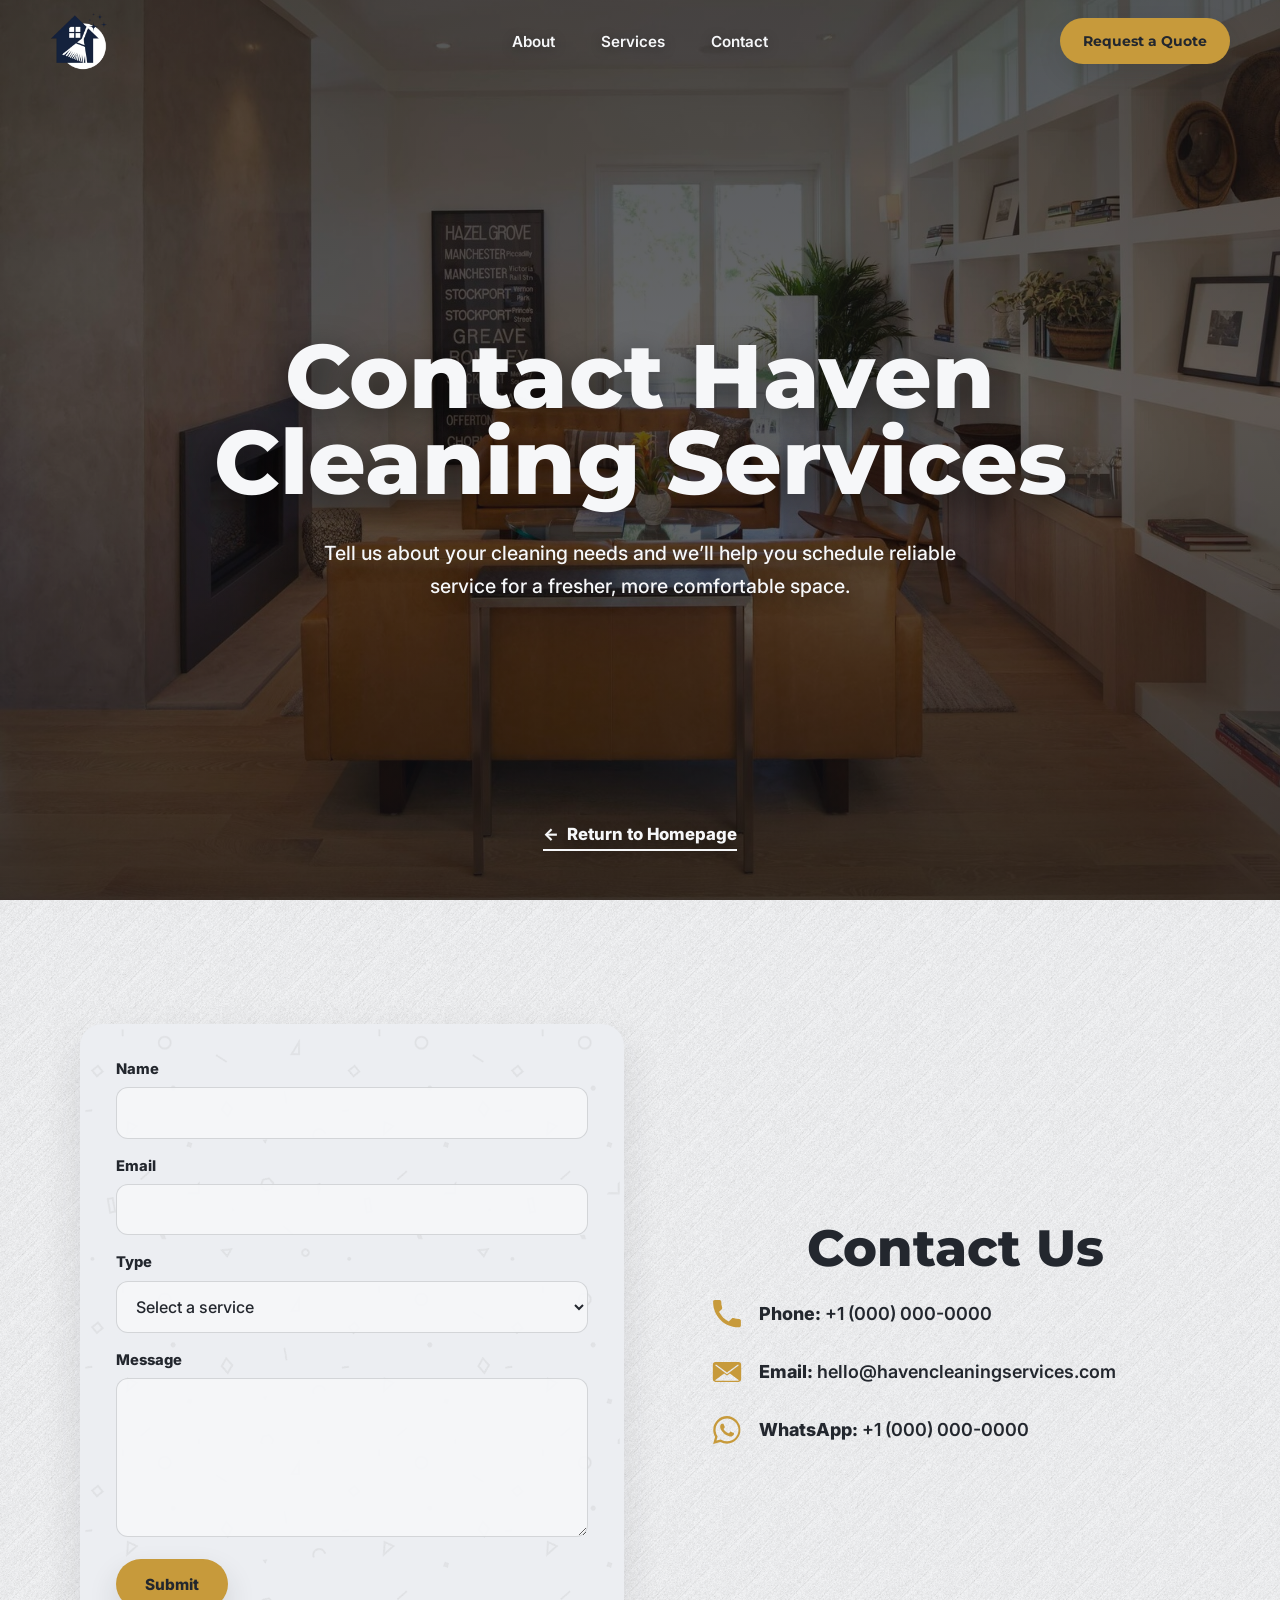
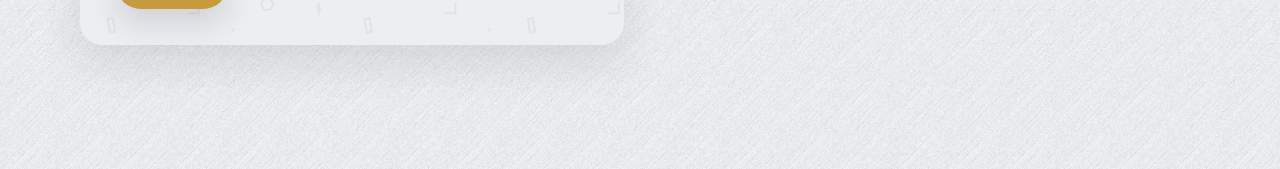
==== commit 5d765751: "Contact page contact us section heading added" ====
--- a/html/contact.html
+++ b/html/contact.html
@@ -133,6 +133,8 @@
                 </div>
 
                 <div class="contact-page-section__info" aria-label="Contact information">
+                    <h2 class="contact-page-section__title" data-contact-page-item>Contact Us</h2>
+
                     <div class="contact-page-section__item" data-contact-page-item>
                         <svg class="contact-page-section__icon" viewBox="0 0 24 24" aria-hidden="true" focusable="false">
                             <path d="M6.62 10.79c1.44 2.83 3.76 5.14 6.59 6.59l2.2-2.2c.31-.31.77-.41 1.18-.27 1.3.43 2.67.66 4.08.66.62 0 1.13.51 1.13 1.13v3.49c0 .62-.51 1.13-1.13 1.13C10.45 21.82 2.18 13.55 2.18 3.33c0-.62.51-1.13 1.13-1.13H6.8c.62 0 1.13.51 1.13 1.13 0 1.41.23 2.78.66 4.08.13.41.04.87-.28 1.18l-2.2 2.2z" />
--- a/css/style.css
+++ b/css/style.css
@@ -2935,12 +2935,20 @@
     width: min(100%, 520px);
 }
 
+.contact-page-section__title {
+    justify-self: center;
+    font-family: 'Montserrat', sans-serif;
+    font-size: clamp(2.1rem, 4vw, 3.4rem);
+    font-weight: 800;
+    line-height: 1;
+    letter-spacing: 0;
+    text-align: center;
+    color: #23272e;
+}
+
+.contact-page-section__title,
 .contact-page-section__item {
     display: grid;
-    grid-template-columns: auto minmax(0, 1fr);
-    align-items: center;
-    gap: 15px;
-    text-align: left;
     opacity: 0;
     transform: translateY(16px);
     transition:
@@ -2948,6 +2956,14 @@
         transform 680ms cubic-bezier(0.2, 0.8, 0.2, 1);
 }
 
+.contact-page-section__item {
+    grid-template-columns: auto minmax(0, 1fr);
+    align-items: center;
+    gap: 15px;
+    text-align: left;
+}
+
+.contact-page-section.is-visible .contact-page-section__title,
 .contact-page-section.is-visible .contact-page-section__item {
     opacity: 1;
     transform: translateY(0);
@@ -2959,6 +2975,10 @@
 
 .contact-page-section.is-visible .contact-page-section__item:nth-child(3) {
     transition-delay: 200ms;
+}
+
+.contact-page-section.is-visible .contact-page-section__item:nth-child(4) {
+    transition-delay: 300ms;
 }
 
 .contact-page-section__icon {
@@ -3021,6 +3041,7 @@
 }
 
 @media (prefers-reduced-motion: reduce) {
+    .contact-page-section__title,
     .contact-page-section__item {
         transition: none;
     }
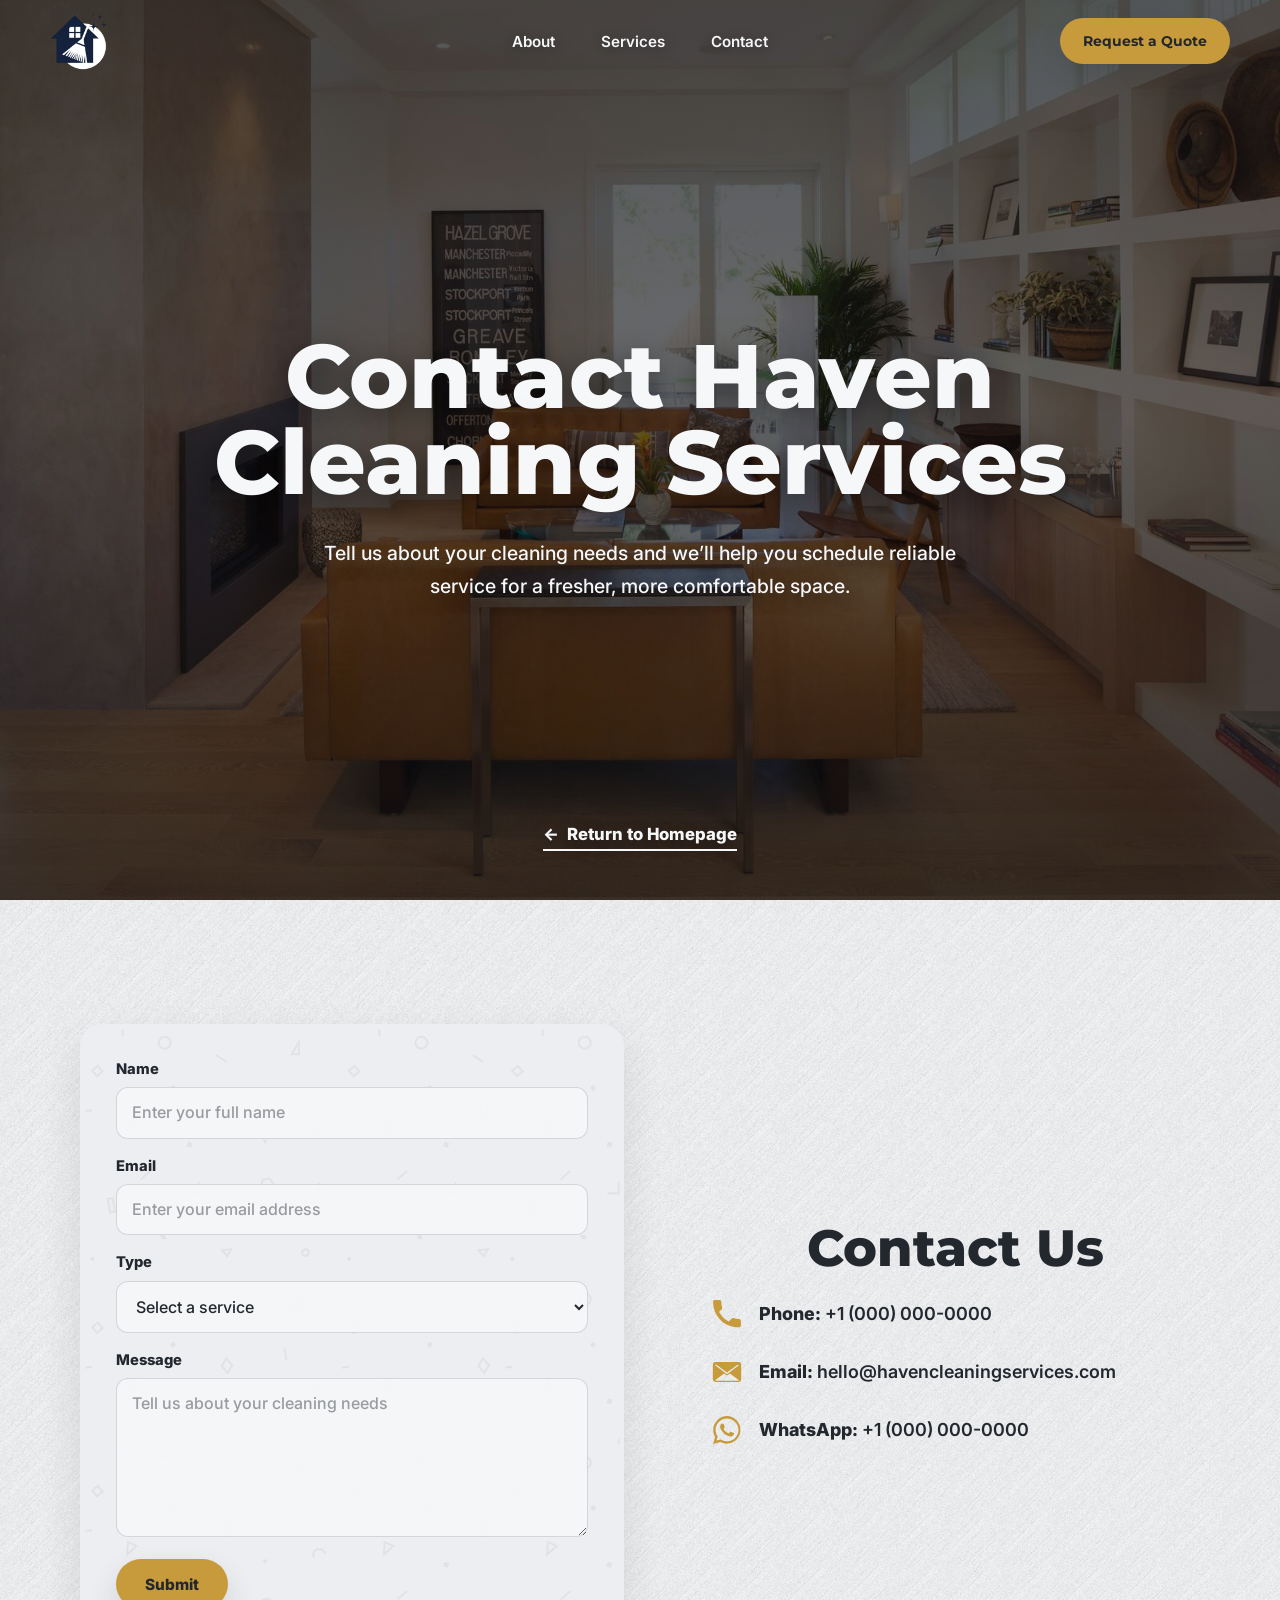
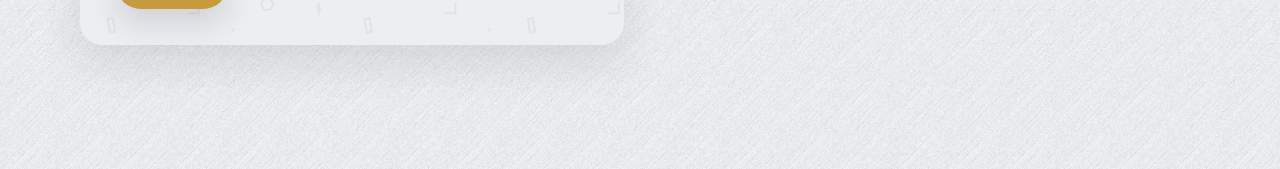
==== commit bb621d9d: "Contact page contact us section form placeholder text added" ====
--- a/html/contact.html
+++ b/html/contact.html
@@ -103,12 +103,12 @@
                     <form class="contact-page-section__form" action="#" method="POST">
                         <div class="contact-page-section__field">
                             <label for="contact-name">Name</label>
-                            <input id="contact-name" type="text" name="name" autocomplete="name" required>
+                            <input id="contact-name" type="text" name="name" autocomplete="name" placeholder="Enter your full name" required>
                         </div>
 
                         <div class="contact-page-section__field">
                             <label for="contact-email">Email</label>
-                            <input id="contact-email" type="email" name="email" autocomplete="email" required>
+                            <input id="contact-email" type="email" name="email" autocomplete="email" placeholder="Enter your email address" required>
                         </div>
 
                         <div class="contact-page-section__field">
@@ -125,7 +125,7 @@
 
                         <div class="contact-page-section__field">
                             <label for="contact-message">Message</label>
-                            <textarea id="contact-message" name="message" rows="6" required></textarea>
+                            <textarea id="contact-message" name="message" rows="6" placeholder="Tell us about your cleaning needs" required></textarea>
                         </div>
 
                         <button class="contact-page-section__button" type="submit">Submit</button>
--- a/css/style.css
+++ b/css/style.css
@@ -2880,6 +2880,11 @@
     resize: vertical;
 }
 
+.contact-page-section__field input::placeholder,
+.contact-page-section__field textarea::placeholder {
+    color: rgba(35, 39, 46, 0.44);
+}
+
 .contact-page-section__field input:focus,
 .contact-page-section__field select:focus,
 .contact-page-section__field textarea:focus {
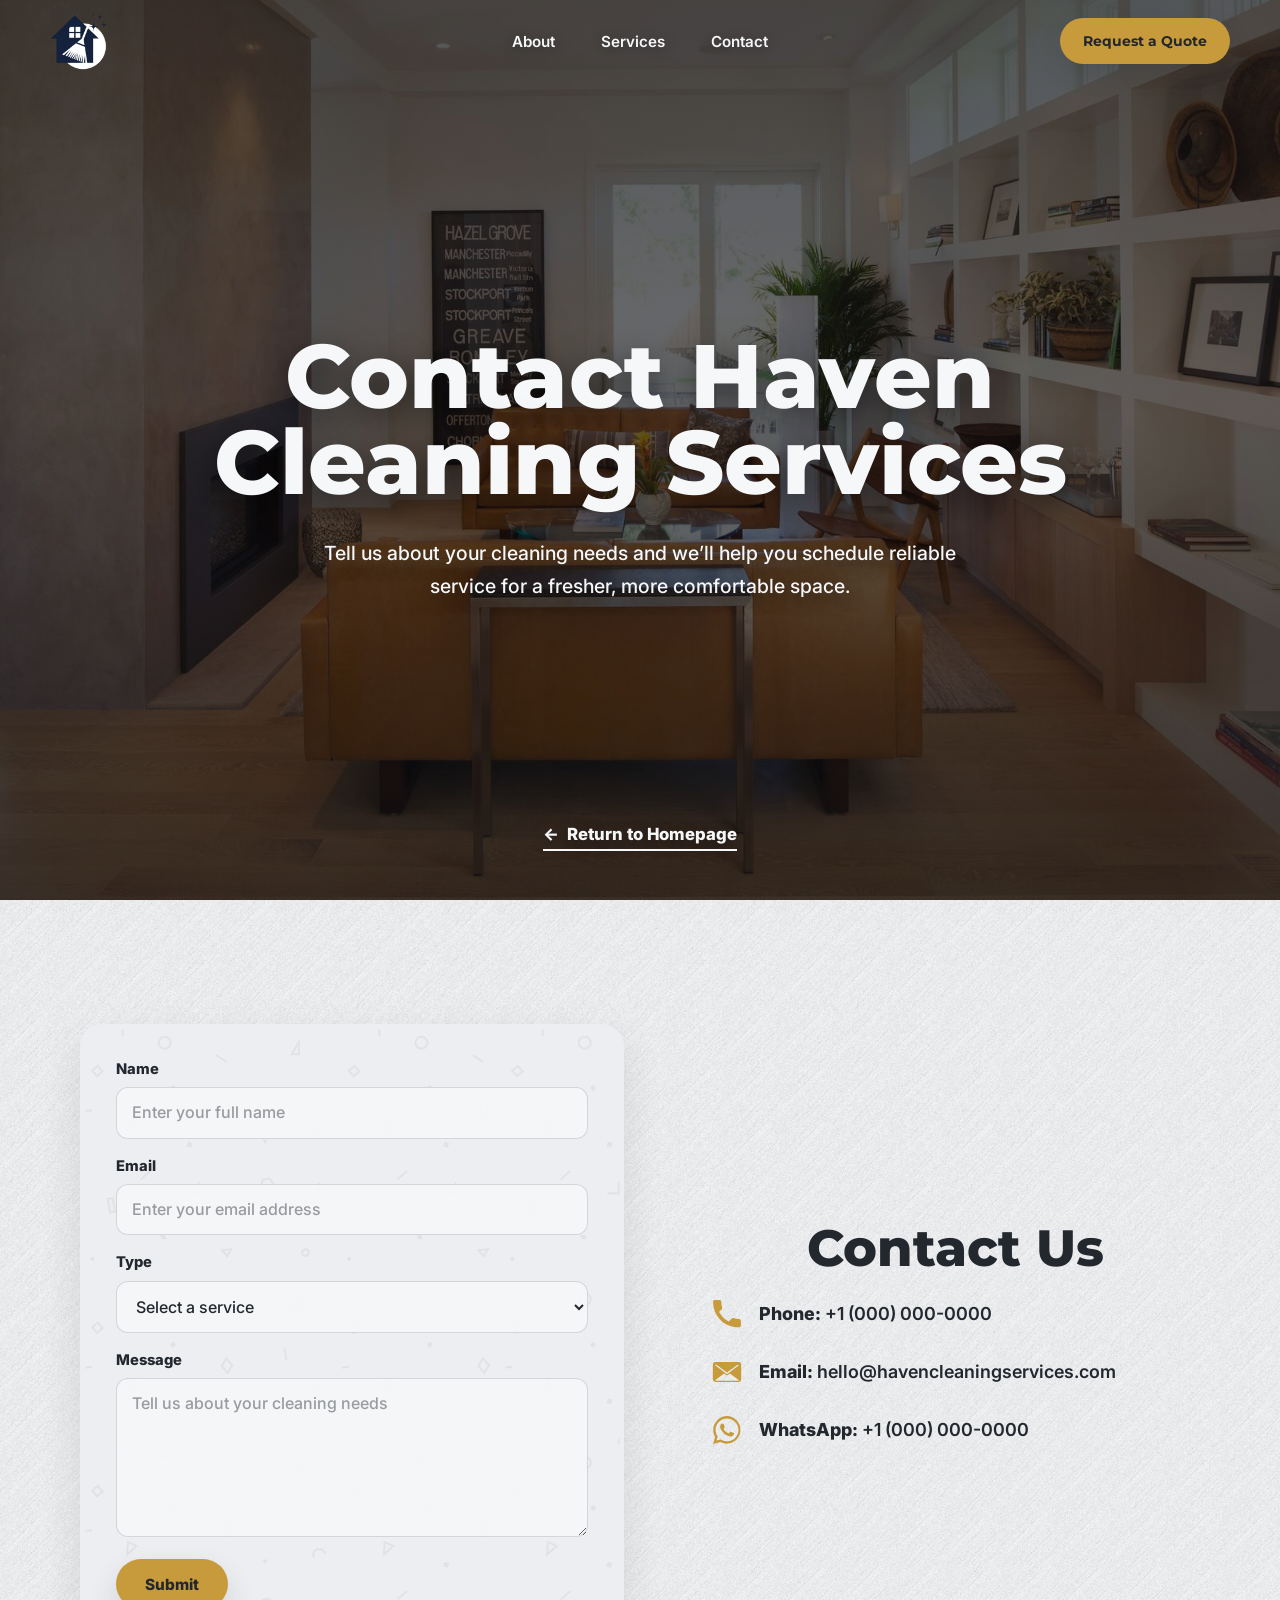
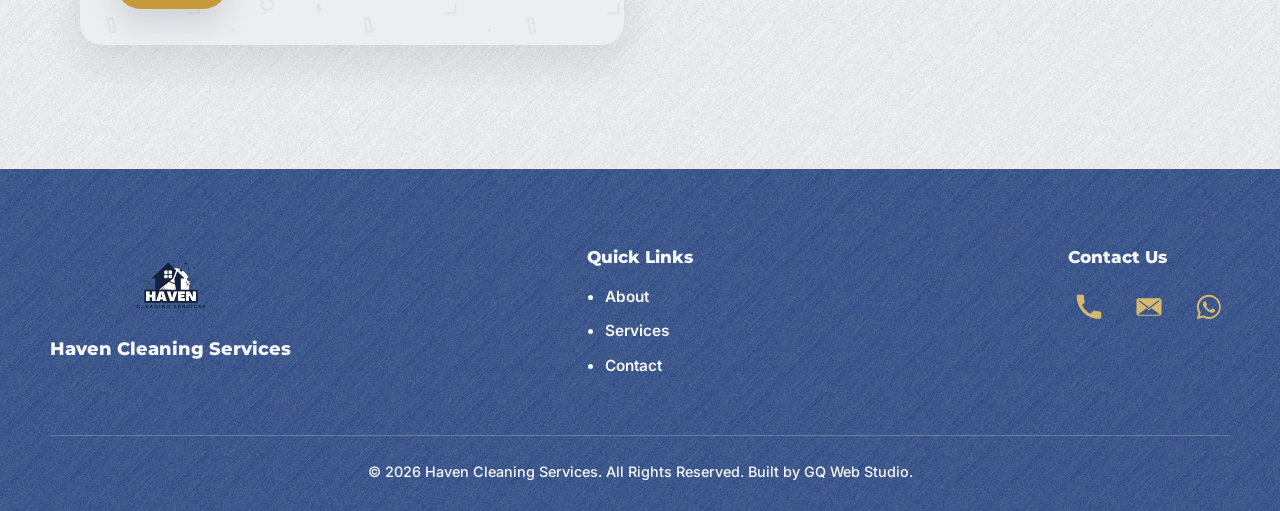
==== commit 2ee8b69b: "Footer added to contact page" ====
--- a/html/contact.html
+++ b/html/contact.html
@@ -172,6 +172,58 @@
     <!-- ========== END CONTACT HERO SECTION ========== -->
 
 
+    <!-- ========== FOOTER SECTION ========== -->
+    <footer class="site-footer">
+        <div class="site-footer__inner">
+            <div class="site-footer__main">
+                <div class="site-footer__brand">
+                    <a class="site-footer__logo-link" href="/index.html" aria-label="Haven Cleaning Services home">
+                        <img class="site-footer__logo" src="/images/logo/logo.webp" alt="Haven Cleaning Services">
+                    </a>
+                    <p class="site-footer__business-name">Haven Cleaning Services</p>
+                </div>
+
+                <nav class="site-footer__links" aria-labelledby="footer-links-title">
+                    <h2 class="site-footer__heading" id="footer-links-title">Quick Links</h2>
+                    <ul class="site-footer__nav-list">
+                        <li><a class="site-footer__nav-link" href="/index.html#about">About</a></li>
+                        <li><a class="site-footer__nav-link" href="/index.html#services">Services</a></li>
+                        <li><a class="site-footer__nav-link" href="/index.html#contact">Contact</a></li>
+                    </ul>
+                </nav>
+
+                <div class="site-footer__contact" aria-labelledby="footer-contact-title">
+                    <h2 class="site-footer__heading" id="footer-contact-title">Contact Us</h2>
+                    <div class="site-footer__icons">
+                        <a class="site-footer__icon-link" href="tel:+10000000000" aria-label="Call Haven Cleaning Services">
+                            <svg class="site-footer__icon" viewBox="0 0 24 24" aria-hidden="true" focusable="false">
+                                <path d="M6.62 10.79c1.44 2.83 3.76 5.14 6.59 6.59l2.2-2.2c.31-.31.77-.41 1.18-.27 1.3.43 2.67.66 4.08.66.62 0 1.13.51 1.13 1.13v3.49c0 .62-.51 1.13-1.13 1.13C10.45 21.82 2.18 13.55 2.18 3.33c0-.62.51-1.13 1.13-1.13H6.8c.62 0 1.13.51 1.13 1.13 0 1.41.23 2.78.66 4.08.13.41.04.87-.28 1.18l-2.2 2.2z" />
+                            </svg>
+                        </a>
+
+                        <a class="site-footer__icon-link" href="mailto:hello@havencleaningservices.com" aria-label="Email Haven Cleaning Services">
+                            <svg class="site-footer__icon" viewBox="0 0 24 24" aria-hidden="true" focusable="false">
+                                <path d="M3.8 5h16.4c1 0 1.8.8 1.8 1.8v10.4c0 1-.8 1.8-1.8 1.8H3.8c-1 0-1.8-.8-1.8-1.8V6.8C2 5.8 2.8 5 3.8 5zm8.2 7.35L4.58 6.8H3.8v.56l8.2 6.14 8.2-6.14V6.8h-.78L12 12.35zm-2.02.68L3.8 17.66v.54h16.4v-.54l-6.18-4.63-2.02 1.51-2.02-1.51z" />
+                            </svg>
+                        </a>
+
+                        <a class="site-footer__icon-link" href="https://wa.me/10000000000" aria-label="Message Haven Cleaning Services on WhatsApp">
+                            <svg class="site-footer__icon" viewBox="0 0 24 24" aria-hidden="true" focusable="false">
+                                <path d="M12.04 2.2A9.73 9.73 0 0 0 2.3 11.92c0 1.72.45 3.4 1.31 4.88L2.2 21.8l5.13-1.35a9.71 9.71 0 0 0 4.71 1.2h.01a9.73 9.73 0 0 0-.01-19.45zm0 17.8h-.01a8.08 8.08 0 0 1-4.12-1.13l-.3-.18-3.04.8.81-2.96-.2-.3a8.07 8.07 0 1 1 6.86 3.77zm4.43-6.04c-.24-.12-1.44-.71-1.66-.79-.22-.08-.38-.12-.54.12-.16.24-.62.79-.76.95-.14.16-.28.18-.52.06-.24-.12-1.02-.38-1.95-1.2-.72-.64-1.2-1.43-1.34-1.67-.14-.24-.01-.37.11-.49.11-.11.24-.28.36-.42.12-.14.16-.24.24-.4.08-.16.04-.3-.02-.42-.06-.12-.54-1.3-.74-1.78-.19-.47-.39-.4-.54-.41h-.46c-.16 0-.42.06-.64.3-.22.24-.84.82-.84 2s.86 2.32.98 2.48c.12.16 1.69 2.58 4.09 3.61.57.25 1.02.4 1.37.51.57.18 1.1.16 1.51.1.46-.07 1.44-.59 1.64-1.16.2-.57.2-1.06.14-1.16-.06-.1-.22-.16-.46-.28z" />
+                            </svg>
+                        </a>
+                    </div>
+                </div>
+            </div>
+
+            <div class="site-footer__copyright">
+                <p>&copy; 2026 Haven Cleaning Services. All Rights Reserved. <a href="https://gqwebstudio.com" target="_blank" rel="noopener noreferrer">Built by GQ Web Studio.</a></p>
+            </div>
+        </div>
+    </footer>
+    <!-- ========== END FOOTER SECTION ========== -->
+
+
 <script src="/js/script.js"></script>
 </body>
 </html>
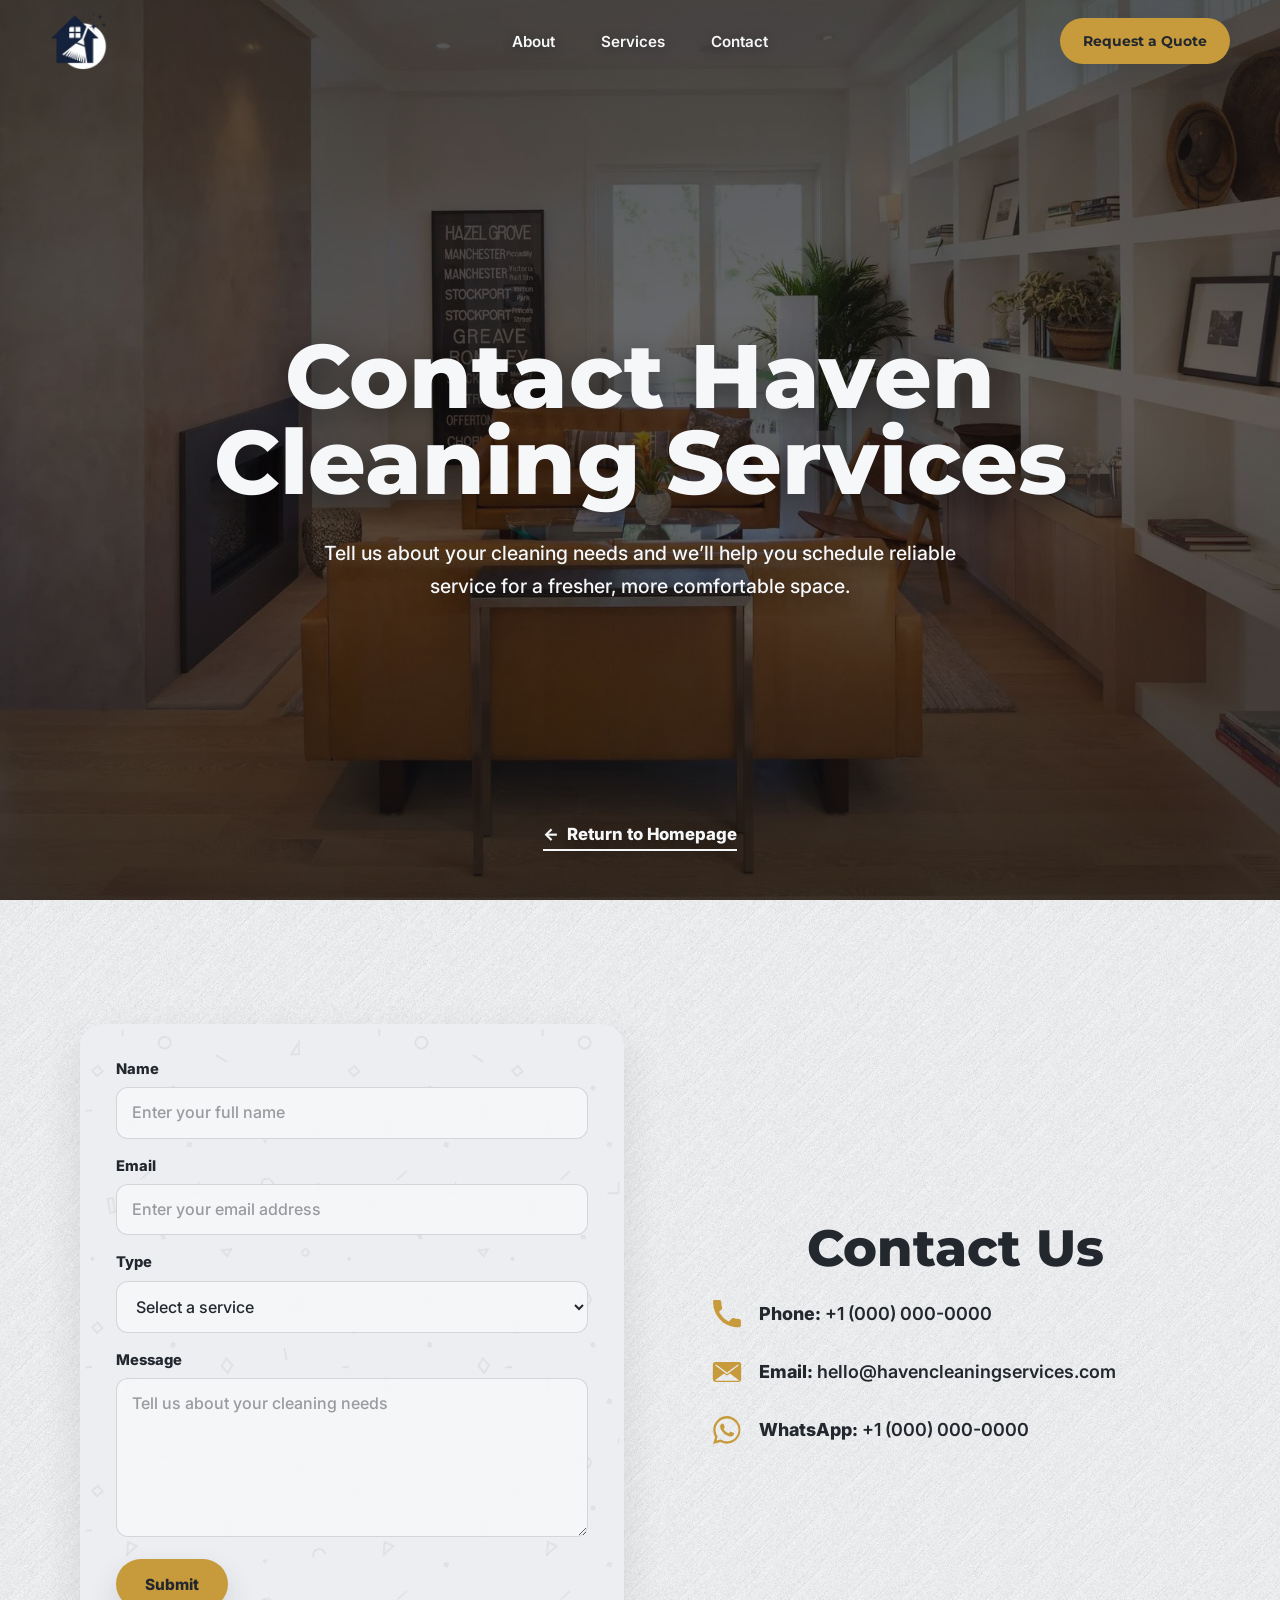
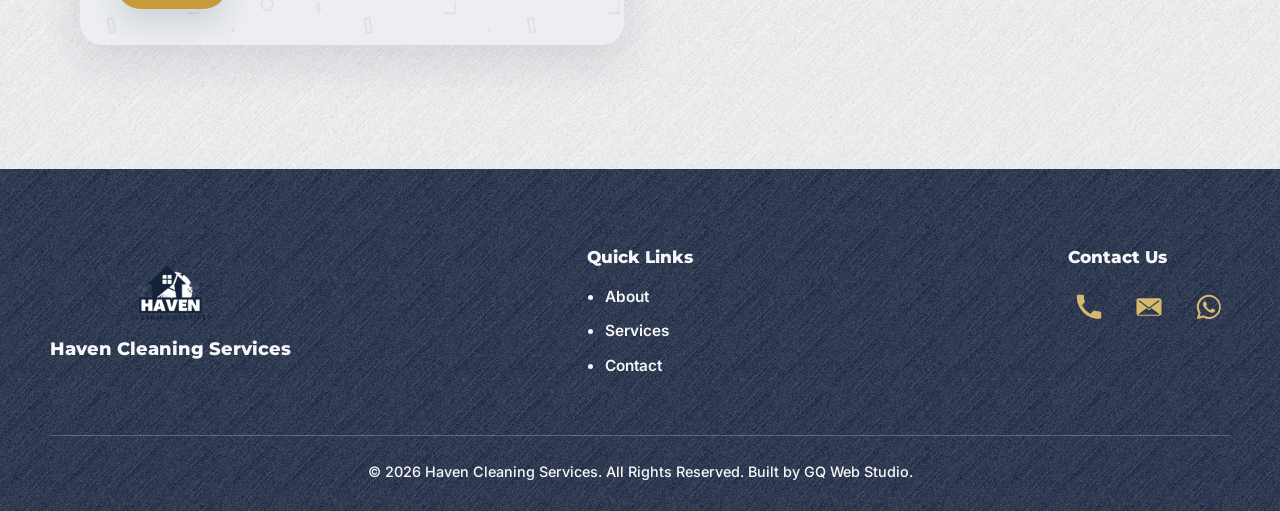
==== commit 44f59394: "Website images optimized" ====
--- a/html/contact.html
+++ b/html/contact.html
@@ -30,11 +30,14 @@
     <link href="https://fonts.googleapis.com/css2?family=Montserrat:wght@600;700;800&display=swap" rel="stylesheet">
     <link href="https://fonts.googleapis.com/css2?family=Inter:wght@400;500;600&display=swap" rel="stylesheet">
 
+    <!-- Preload hero image -->
+    <link rel="preload" as="image" href="/images/contact/hero.webp" fetchpriority="high">
+
     <!-- Styles -->
     <link rel="stylesheet" href="/css/style.css">
 
     <!-- Favicon -->
-    <link rel="icon" type="image/webp" href="images/logo/favicon.webp">
+    <link rel="icon" type="image/webp" href="/images/logo/favicon.webp">
 
 </head>
 
@@ -48,7 +51,7 @@
     <header class="site-header" data-site-header>
         <div class="site-header__inner">
             <a class="site-header__logo-link" href="/index.html" aria-label="Haven Cleaning Services home">
-                <img class="site-header__logo" src="/images/logo/favicon.webp" alt="Haven Cleaning Services">
+                <img class="site-header__logo" src="/images/logo/favicon.webp" alt="Haven Cleaning Services" width="128" height="128" decoding="async" fetchpriority="high">
             </a>
 
             <nav class="site-header__nav" aria-label="Primary navigation" data-site-nav>
@@ -178,7 +181,7 @@
             <div class="site-footer__main">
                 <div class="site-footer__brand">
                     <a class="site-footer__logo-link" href="/index.html" aria-label="Haven Cleaning Services home">
-                        <img class="site-footer__logo" src="/images/logo/logo.webp" alt="Haven Cleaning Services">
+                        <img class="site-footer__logo" src="/images/logo/logo.webp" alt="Haven Cleaning Services" width="240" height="240" loading="lazy" decoding="async">
                     </a>
                     <p class="site-footer__business-name">Haven Cleaning Services</p>
                 </div>
--- a/css/style.css
+++ b/css/style.css
@@ -53,6 +53,7 @@
 img {
     display: block;
     max-width: 100%;
+    height: auto;
 }
 
 
@@ -533,7 +534,10 @@
 
 /* ---------- Trust Strip Shell ---------- */
 .trust-strip {
-    background-color: #244584;
+    background-color: #14213d;
+    background-image: url('../images/texture/texture-1.webp');
+    background-repeat: repeat;
+    background-size: 500px;
     color: #f6f7f9;
 }
 
@@ -1107,7 +1111,7 @@
 .testimonial-card {
     display: flex;
     flex-direction: column;
-    min-height: 330px;
+    min-height: 300px;
     padding: clamp(24px, 2.7vw, 30px);
     border-radius: 22px;
     background-color: #eceef2;
@@ -1127,7 +1131,7 @@
 
 .testimonial-card__rating {
     font-family: 'Inter', sans-serif;
-    font-size: 1rem;
+    font-size: 1.2rem;
     font-weight: 700;
     line-height: 1;
     letter-spacing: 2px;
@@ -1144,8 +1148,8 @@
 }
 
 .testimonial-card__client {
-    margin-top: auto;
-    padding-top: 28px;
+    margin-top: 30px;
+    padding-top: 0;
 }
 
 .testimonial-card__name {
@@ -1173,7 +1177,7 @@
     }
 
     .testimonial-card {
-        min-height: 285px;
+        min-height: 270px;
     }
 }
 
@@ -1515,7 +1519,7 @@
 
 /* ---------- Footer Shell ---------- */
 .site-footer {
-    background-color: #244584;
+    background-color: #14213d;
     background-image: url('../images/texture/texture-1.webp');
     background-repeat: repeat;
     background-size: 500px;
@@ -1560,12 +1564,12 @@
 }
 
 .site-footer__logo {
-    width: clamp(58px, 6vw, 76px);
+    width: clamp(70px, 7vw, 92px);
     height: auto;
 }
 
 .site-footer__business-name {
-    margin-top: 14px;
+    margin-top: 0;
     font-family: 'Montserrat', sans-serif;
     font-size: clamp(1rem, 1.6vw, 1.14rem);
     font-weight: 800;
@@ -1710,7 +1714,8 @@
 @media (max-width: 900px) {
     .site-footer__main {
         grid-template-columns: repeat(2, minmax(0, 1fr));
-        gap: 40px 64px;
+        column-gap: clamp(120px, 18vw, 220px);
+        row-gap: 40px;
     }
 
     .site-footer__brand {
@@ -1719,11 +1724,13 @@
     }
 
     .site-footer__links {
+        justify-self: start;
+        margin-left: clamp(28px, 5vw, 58px);
+    }
+
+    .site-footer__contact {
         justify-self: end;
-    }
-
-    .site-footer__contact {
-        justify-self: start;
+        margin-right: clamp(28px, 5vw, 58px);
     }
 }
 
@@ -1745,6 +1752,8 @@
     .site-footer__links,
     .site-footer__contact {
         justify-self: stretch;
+        margin-right: 0;
+        margin-left: 0;
     }
 
     .site-footer__icons {
@@ -1925,7 +1934,7 @@
 
 /* ---------- Service Benefits Shell ---------- */
 .service-benefits-strip {
-    background-color: #244584;
+    background-color: #14213d;
     background-image: url('../images/texture/texture-1.webp');
     background-repeat: repeat;
     background-size: 500px;
@@ -2389,8 +2398,8 @@
     opacity: 0;
     transform: translateY(16px);
     transition:
-        opacity 640ms ease,
-        transform 640ms cubic-bezier(0.2, 0.8, 0.2, 1);
+        opacity 900ms ease,
+        transform 900ms cubic-bezier(0.2, 0.8, 0.2, 1);
 }
 
 .service-process-strip.is-visible .service-process-strip__item {
@@ -2957,8 +2966,8 @@
     opacity: 0;
     transform: translateY(16px);
     transition:
-        opacity 680ms ease,
-        transform 680ms cubic-bezier(0.2, 0.8, 0.2, 1);
+        opacity 900ms ease,
+        transform 900ms cubic-bezier(0.2, 0.8, 0.2, 1);
 }
 
 .contact-page-section__item {
